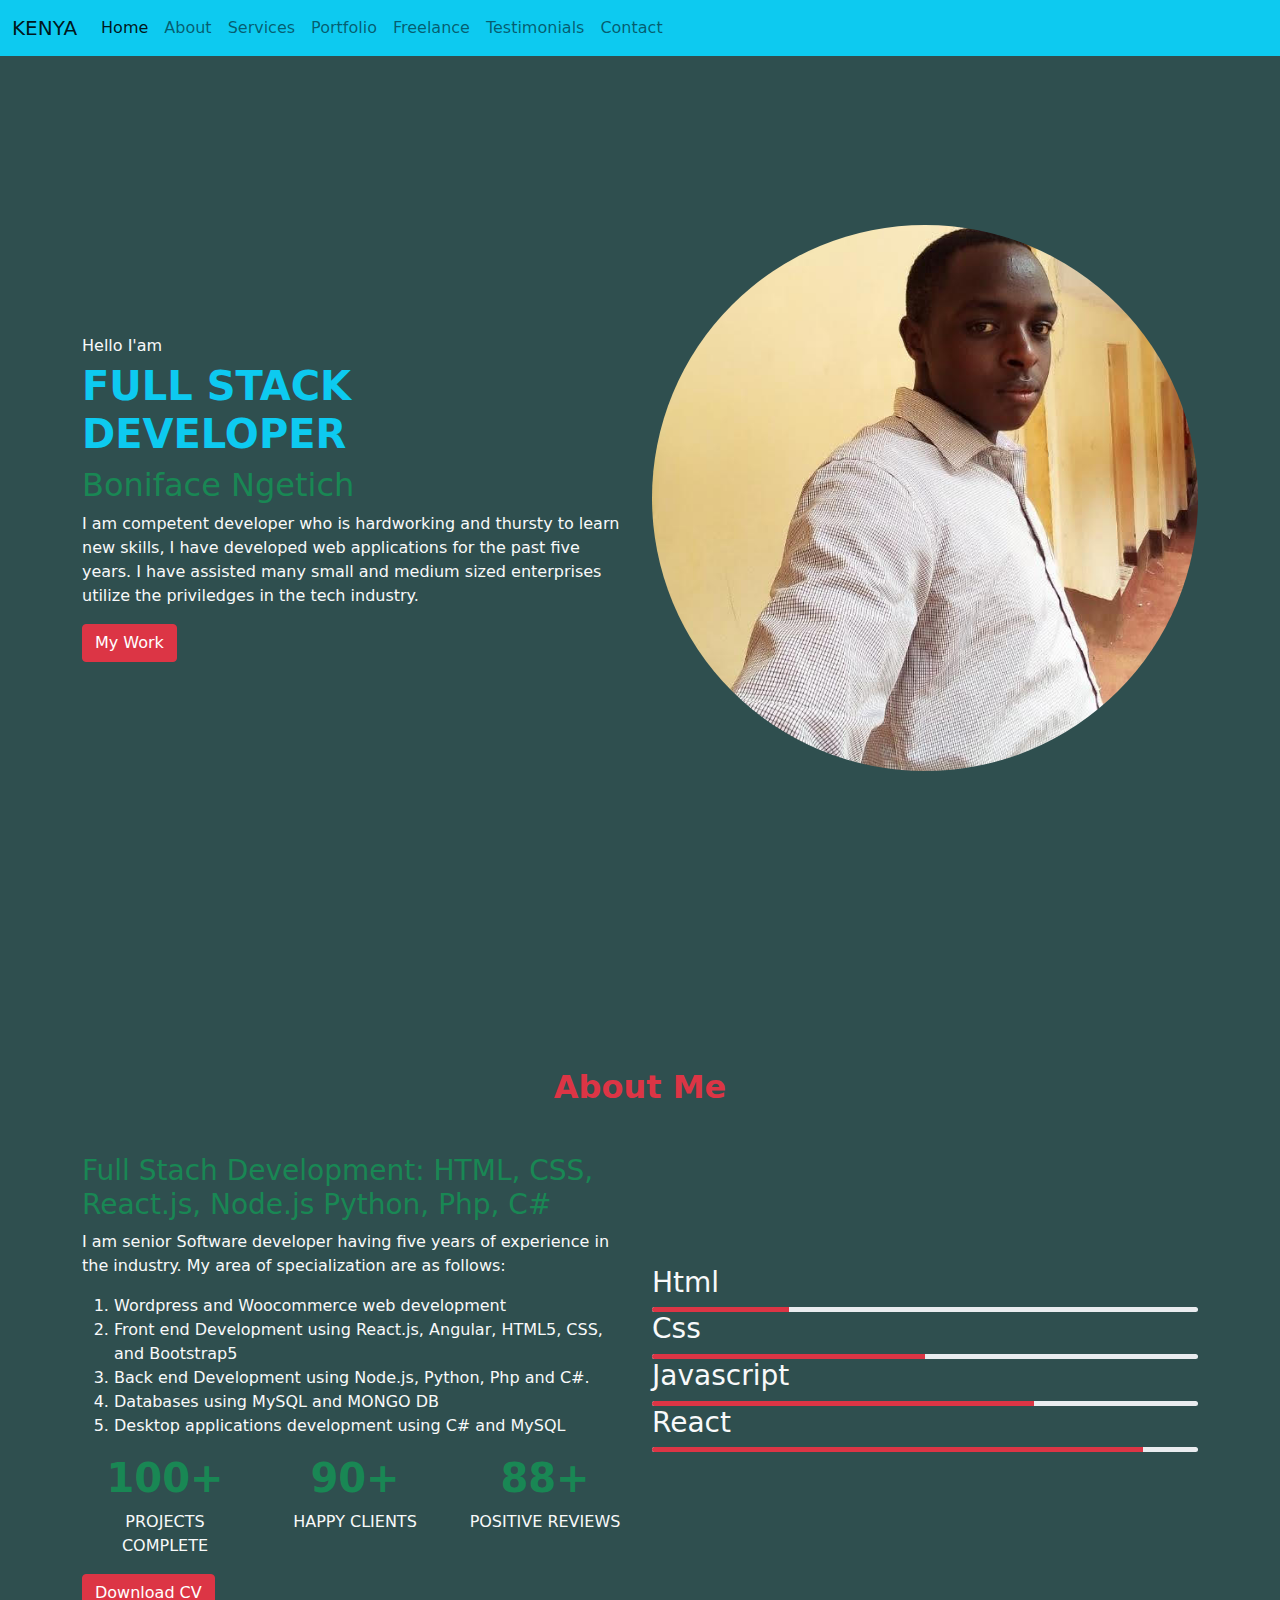
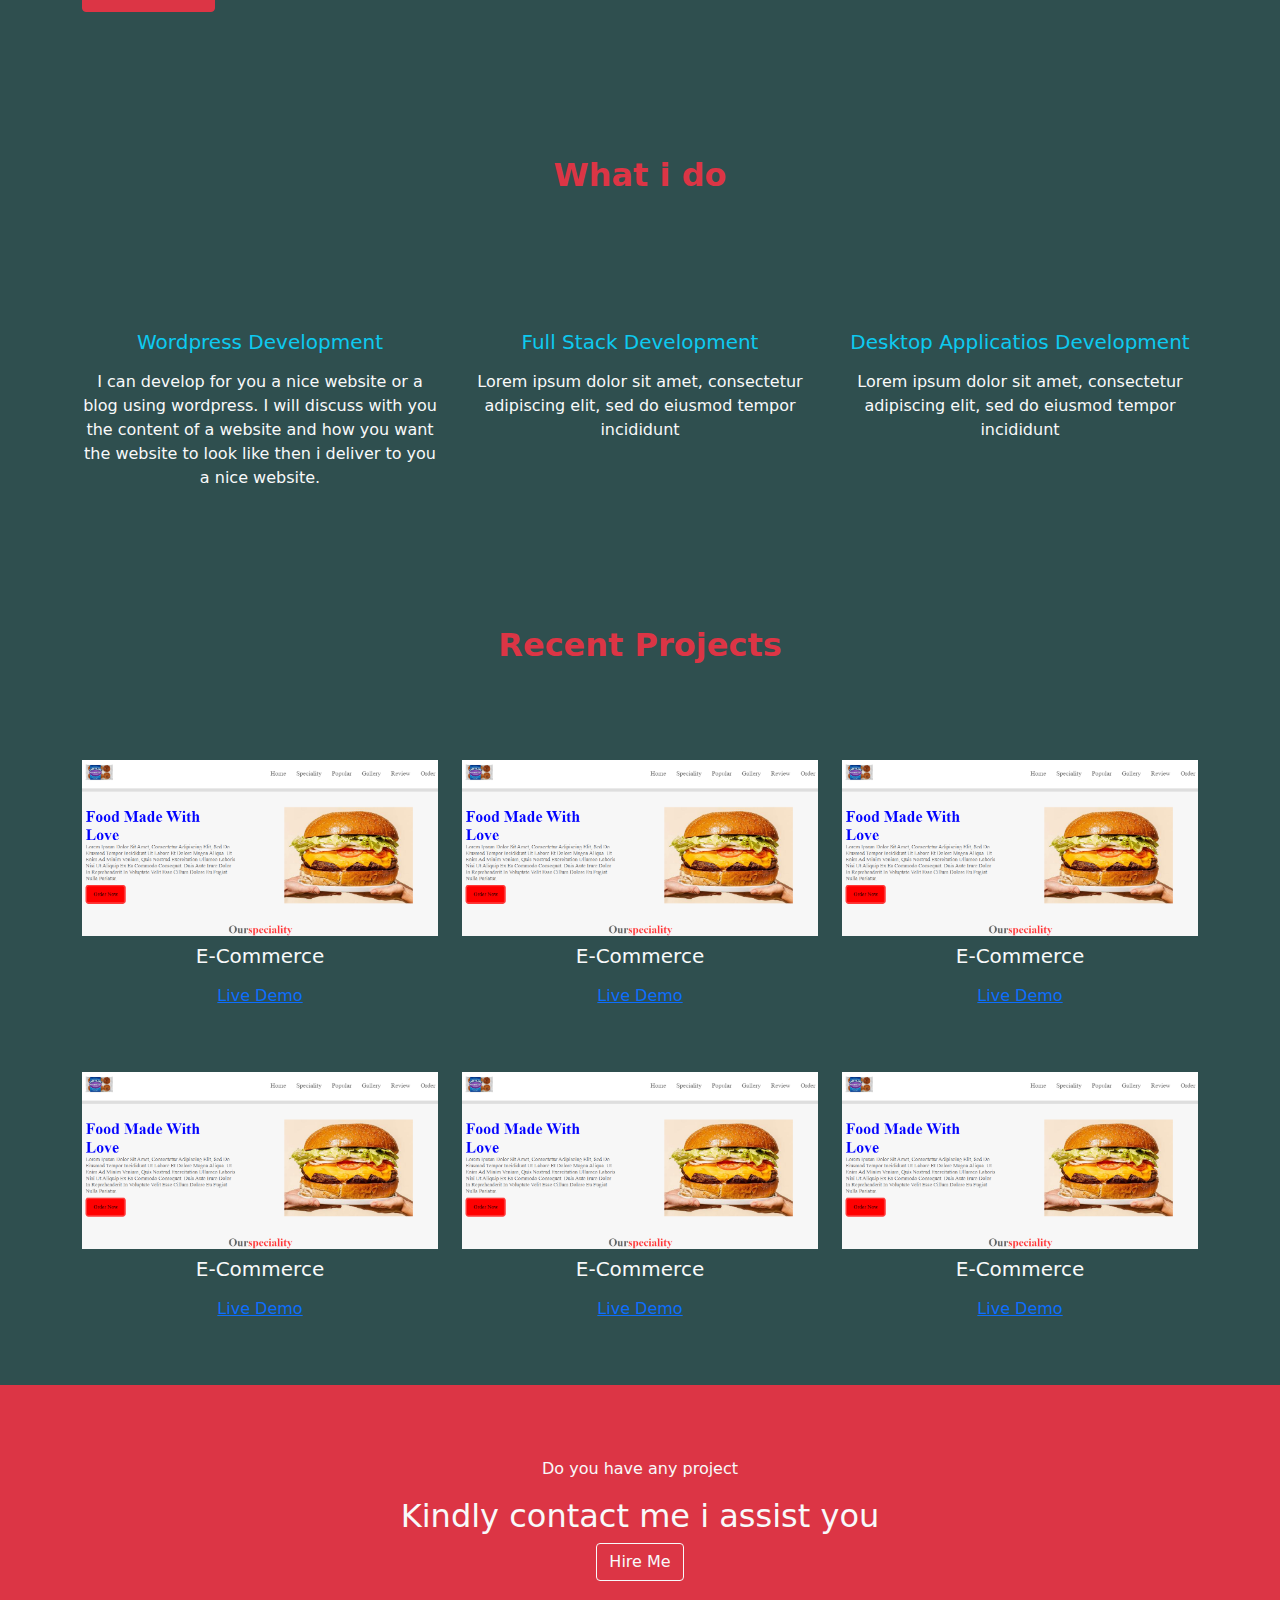
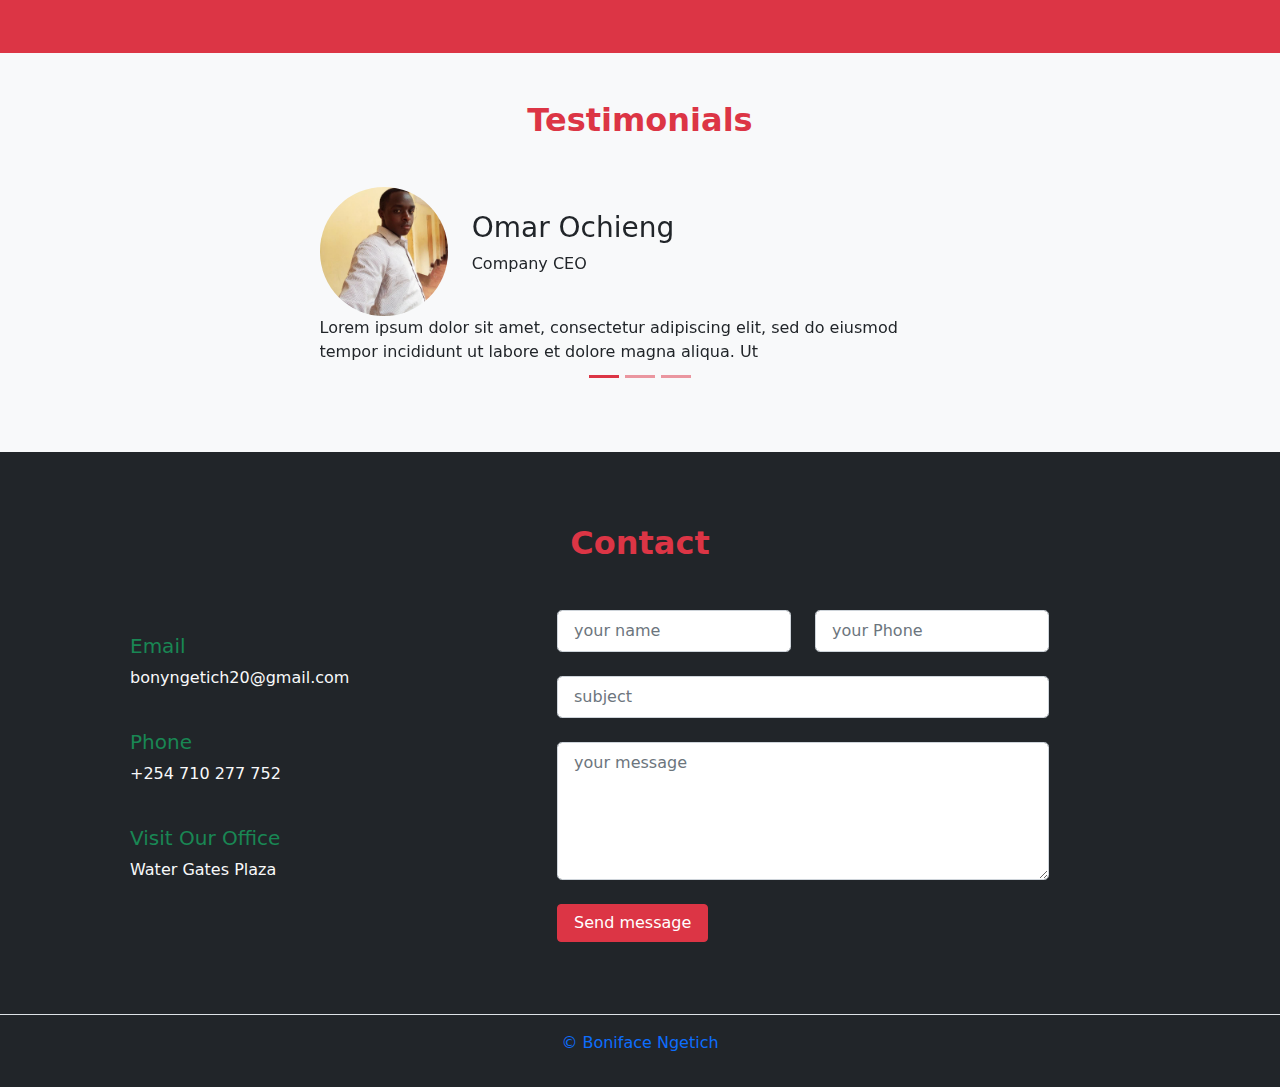
==== index.html @ c5e749b1 "first commit" ====
<!DOCTYPE html>
<html lang="en">
<head>
  <meta charset="UTF-8">
  <meta http-equiv="X-UA-Compatible" content="IE=edge">
  <meta name="viewport" content="width=device-width, initial-scale=1.0">
  <title>Portfolio</title>
  <link rel="stylesheet" href="css/Font-awsome.min.css">
  <link rel="stylesheet" href="css/bootstrap.min.css">
  <link href="https://cdn.jsdelivr.net/npm/bootstrap@5.0.2/dist/css/bootstrap.min.css" rel="stylesheet" integrity="sha384-EVSTQN3/azprG1Anm3QDgpJLIm9Nao0Yz1ztcQTwFspd3yD65VohhpuuCOmLASjC" crossorigin="anonymous">
  <script src="https://cdn.jsdelivr.net/npm/bootstrap@5.0.2/dist/js/bootstrap.bundle.min.js" integrity="sha384-MrcW6ZMFYlzcLA8Nl+NtUVF0sA7MsXsP1UyJoMp4YLEuNSfAP+JcXn/tWtIaxVXM" crossorigin="anonymous"></script>
</head>
<body>
  
<section >
  <nav class="navbar fixed-top navbar-expand-lg navbar-light bg-info">
    <div class="container-fluid">
      <a class="navbar-brand" href="#">KENYA</a>
      <button class="navbar-toggler" type="button" data-bs-toggle="collapse" data-bs-target="#navbarNav" aria-controls="navbarNav" aria-expanded="false" aria-label="Toggle navigation">
        <span class="navbar-toggler-icon"></span>
      </button>
      <div class="collapse navbar-collapse" id="navbarNav">
        <ul class="navbar-nav">
          <li class="nav-item">
            <a class="nav-link active" aria-current="page" href="#home">Home</a>
          </li>
          <li class="nav-item">
            <a class="nav-link" href="#about">About</a>
          </li>
          <li class="nav-item">
            <a class="nav-link" href="#services">Services</a>
          </li>
          <li class="nav-item">
            <a class="nav-link" href="#portfolio">Portfolio</a>
          </li>
          <li class="nav-item">
            <a class="nav-link" href="#freelance">Freelance</a>
          </li>
          <li class="nav-item">
            <a class="nav-link" href="#testimonials">Testimonials</a>
          </li>
          <li class="nav-item">
            <a class="nav-link" href="#contact">Contact</a>
          </li>
          
        </ul>
      </div>
    </div>
  </nav>
  </section >

  <!-- navbar end -->

  <!-- Home section starts -->
<section style="background-color: darkslategray;" class="home py-5 text-light " id="home">
 <div class="container-lg">
   <div class="row  min-vh-100 align-items-center align-content-center">
     <div class="col-md-6">
          <div class="home-img text-center ">
              <img src="images/My1.jpg" class="rounded-circle mw-100" > 
          </div>
     </div>
     <div class="col-md-6 order-md-first">
       <div class="home-text">
         <p class="mb-1">Hello I'am</p>
         <h1 class="text-info text-uppercase fs-1 fw-bold">Full Stack Developer</h1>
         <h2 class="text-success">Boniface Ngetich</h2>
         <p>I am competent developer who is hardworking and thursty to learn new skills, I have developed web applications for the past five years. 
            I have assisted many small and medium sized enterprises utilize the priviledges in the tech industry.
           </p>
           <a href="#portfolio" class="btn  btn-danger">My Work</a>
       </div>
    </div>

   </div>

 </div>
</section>

  <!-- home section ends -->

  <!-- about section starts -->
  <section style="background-color: darkslategray;" class="about text-light py-5" id="about">
    <div class="container-lg py-4">
      <div class="row justify-content-center">
      <div class="col-lg-8">
        <div class="section-title text-center">
          <h2 class="fw-bold text-danger mb-5">About Me</h2>
        </div>
      </div>
      </div>
      <div class="row align-items-center">
        <div class="col-md-6">
          <div class="about-text">
            <h3 class="text-success">Full Stach Development: HTML, CSS, React.js, Node.js Python, Php, C#</h3>
          <p>I am senior Software developer having five years of experience in the industry. My area of specialization are as follows: </p>
          <ol>
            <li>Wordpress and Woocommerce web development</li>
            <li>Front end Development using React.js, Angular, HTML5, CSS, and Bootstrap5</li>
            <li>Back end Development using Node.js, Python, Php and C#.</li>
            <li>Databases using MySQL and MONGO DB</li>
            <li>Desktop applications development using C# and MySQL</li>
          </ol>
        </div>
           <div class="row text-center text-uppercase"> 
            <div class="col-sm-4">
              <div class="fact-item">
                <h4 class="fs-1 text-success fw-bold">100+</h4>
                <p>Projects complete</p>
              </div>
            </div>
          
          <!-- <div class="row"> -->
            <div class="col-sm-4">
              <div class="fact-item">
                <h4 class="fs-1 text-success fw-bold">90+</h4>
                <p>Happy Clients</p>
              </div>
            </div>
          
        
          <div class="col-sm-4">
            <div class="fact-item">
              <h4 class="fs-1 text-success fw-bold">88+</h4>
              <p>Positive reviews</p>
            </div>
          </div>
        </div>
<div class="row">
  <div class="col-lg-12 d-flex align-items-center">
    <a href="#" class="btn btn-danger me-5">Download CV</a>
    <div class="social-links">
      <a href="#" class="text-dark me-2"><i class="fab fa-facebook-f"></i></a>
      <a href="#" class="text-dark me-2"><i class="fab fa-twitter"></i></a>
      <a href="#" class="text-dark me-2"><i class="fab fa-instagram"></i></a>
      <a href="#" class="text-dark me-2"><i class="fab fa-linkedin-in"></i></a>
    </div>
  </div>
</div>
</div>


<div class="col-md-6 mt-5 mt-md-0">
  <div class="skill-item mb-5">
     <h3 fs-6>Html</h3>
     <div class="progress" style="height: 5px;">
      <div class="progress-bar bg-danger" role="progressbar" style="width: 25%;" aria-valuenow="25" aria-valuemin="0" aria-valuemax="100"></div>
    </div>

    
      <div class="skill-item mb-5">
         <h3 fs-6>Css</h3>
         <div class="progress" style="height: 5px;">
          <div class="progress-bar bg-danger" role="progressbar" style="width: 50%;" aria-valuenow="50" aria-valuemin="0" aria-valuemax="100"></div>
        </div>

        <div class="skill-item mb-5">
          <h3 fs-6>Javascript</h3>
          <div class="progress" style="height: 5px;">
           <div class="progress-bar bg-danger" role="progressbar" style="width: 70%;" aria-valuenow="50" aria-valuemin="0" aria-valuemax="100"></div>
         </div>

         <div class="skill-item mb-5">
          <h3 fs-6>React</h3>
          <div class="progress" style="height: 5px;">
           <div class="progress-bar bg-danger" role="progressbar" style="width: 90%;" aria-valuenow="50" aria-valuemin="0" aria-valuemax="100"></div>
         </div>


  </div>
</div>

      
        </div>
    </div>

  </section>

 <!-- about section ends -->

 <!-- service section starts -->
 <section style="background-color: darkslategray;" class="services text-light py-5" id="services">
  <div class="container-lg py-4">
    <div class="row justify-content-center">
      <div class="col-lg-8">
        <div class="section-title text-center">
          <h2 class="fw-bold text-danger mb-5">What i do</h2>
        </div>
      </div>
      </div>  

      
      <div class="row text-center   ">
        <div class="col-md-6 col-lg-4">
          <div class="service-item">
            <div class="icon my-3 text-danger fs-2">
              <i class="fa fa-code"></i>
                          </div>
            <h3 class="fs-5 text-info py-2">Wordpress Development</h3>
            <p class="">I can develop for you a nice website or a blog using wordpress. 
                        I will discuss with you the content of a website and how you want
                        the website to look like then i deliver to you a nice website.
            </p>
              
          </div>
        </div>

        <div class="col-md-6 col-lg-4">
          <div class="service-item">
            <div class="icon my-3 text-danger fs-2">
              <i class="fa fa-code"></i>
                          </div>
            <h3 class="fs-5 text-info py-2">Full Stack Development</h3>
            <p class="">Lorem ipsum dolor sit amet, consectetur adipiscing elit, sed do eiusmod tempor incididunt</p>
              
          </div>
        </div>

        <div class="col-md-6 col-lg-4">
          <div class="service-item">
            <div class="icon my-3 text-danger fs-2">
              <i class="fa fa-code"></i>
                          </div>
            <h3 class="fs-5 text-info py-2">Desktop Applicatios Development</h3>
            <p class="">Lorem ipsum dolor sit amet, consectetur adipiscing elit, sed do eiusmod tempor incididunt</p>
              
          </div>
        </div>
      

      
        

      </div>
  </div>
 </section>

 <!-- service section ends -->


 <!-- Portfolio section starts -->
 <section style="background-color: darkslategray;" class="portfolio text-light py-4" id="portfolio">



 <div class="container-lg py-4">
    <div class="row justify-content-center">
      <div class="col-lg-8">
        <div class="section-title text-center">
          <h2 class="fw-bold text-danger mb-5">Recent Projects</h2>
        </div>
      </div>
      </div>  

      
      <div class="row text-center justify-content-space-between;">
       <div class="col-md-6 col-lg-4  mt-lg-5">
          <div class="service-item">
            <div class=" img-fluid">
              <img src="images/Img1.png" style="width:100%;">
                          </div>
            <h3 class="fs-5 py-2">E-Commerce</h3>
            <p><a href="#">Live Demo</a></p>
              
          </div>
        </div>

        <div class="col-md-6 col-lg-4  mt-lg-5">
          <div class="service-item">
            <div class=" img-fluid">
              <img src="images/Img1.png" style="width:100%;">
                          </div>
            <h3 class="fs-5 py-2">E-Commerce</h3>
            <p><a href="#">Live Demo</a></p>
              
          </div>
        </div>

        <div class="col-md-6 col-lg-4  mt-lg-5">
          <div class="service-item">
            <div class=" img-fluid">
              <img src="images/Img1.png" style="width:100%;">
                          </div>
            <h3 class="fs-5 py-2">E-Commerce</h3>
            <p><a href="#">Live Demo</a></p>
              
          </div>
        </div>

        <div class="col-md-6 col-lg-4 mt-lg-5 ">
          <div class="service-item">
            <div class=" img-fluid">
              <img src="images/Img1.png" style="width:100%;">
                          </div>
            <h3 class="fs-5 py-2">E-Commerce</h3>
            <p><a href="#">Live Demo</a></p>
              
          </div>
        </div>

        <div class="col-md-6 col-lg-4 mt-lg-5 ">
          <div class="service-item">
            <div class=" img-fluid">
              <img src="images/Img1.png" style="width:100%;">
                          </div>
            <h3 class="fs-5 py-2">E-Commerce</h3>
            <p><a href="#">Live Demo</a></p>
              
          </div>
        </div>

        <div class="col-md-6 col-lg-4 mt-lg-5">
          <div class="service-item">
            <div class=" img-fluid">
              <img src="images/Img1.png" style="width:100%;">
                          </div>
            <h3 class="fs-5 py-2">E-Commerce</h3>
            <p><a href="#">Live Demo</a></p>
              
          </div>
        </div>
      </div>

 </section>

 <!-- portfolio section ends -->

 <!-- freelance section starts -->


<section  class="freelancer text-light bg-danger py-5 " id="freelance">
  <div class="container-lg py-4 con">
  <div class="row justify-content-center">
      <div class="col-lg-8 text-center">
          <p>Do you have any project</p>
          <h2>Kindly contact me i assist you</h2>
  <a href="#contact" class="btn btn-outline-light">Hire Me</a>
      </div>
  </div>
  </div>
</section>

 <!-- freelance section ends -->

 <!-- Testimonials section starts -->
  
    <section >
  <div  class="testimonials py-4 bg-light" id="testimonials">
    <div class="container-lg py-4">
      <div class="row justify-content-center">
        <div class="col-lg-8">
          <div class="sec-title text-centre">
            <h2 class="fw-bold mb-5 text-center text-danger">Testimonials</h2>
          </div>
        </div>
      </div>
      <div class="row justify-content-center">
        <div class="col-lg-8 col-xl-7">

          <div id="carouselExampleDark" class="carousel carousel-dark slide" data-bs-ride="carousel">
          <ol class="carousel-indicators">
            <li data-bs-target="#carousel" data-bs-slide-to="0" class="active bg-danger" aria-current="true" aria-label="Slide 1"></li>
            <li class="bg-danger" data-bs-target="#carousel" data-bs-slide-to="1" aria-label="Slide 2"></li>
            <li class="bg-danger" data-bs-target="#carousel" data-bs-slide-to="2" aria-label="Slide 3"></li>
          </ol>

          <div class="carousel-inner">
          <!-- test item start -->
          <div class="test-item carousel-item active">
            <div class="review d-flex align-items-center">
              <img class="img-fluid rounded-circle " src="images/My1.jpg" width="20%" height="15%">
              <div class="author ms-4">
              <h3>Omar Ochieng</h3>
              <p>Company CEO</p>
            </div>
          </div>
          <P>Lorem ipsum dolor sit amet, consectetur adipiscing elit, sed do eiusmod tempor incididunt
            ut labore et dolore magna aliqua. Ut</P>
            <div class="ratings">
              <i class="fas fas-star"></i>
              <i class="fas fas-star"></i>
              <i class="fas fas-star"></i>
              <i class="fas fas-star"></i>
              <i class="fas fas-star"></i>
            </div>
          </div>
 <!-- test item end -->

 <!-- test item start -->
 <div class="test-item  carousel-item ">
  <div class="review d-flex align-items-center">
    <img class="img-fluid rounded-circle " src="images/My1.jpg" width="20%" height="15%">
    <div class="author ms-4">
    <h3>Omar Ochieng</h3>
    <p>Company CEO</p>
  </div>
</div>
<P>Lorem ipsum dolor sit amet, consectetur adipiscing elit, sed do eiusmod tempor incididunt
  ut labore et dolore magna aliqua. Ut</P>
  <div class="ratings">
    <i class="fas fas-star"></i>
    <i class="fas fas-star"></i>
    <i class="fas fas-star"></i>
    <i class="fas fas-star"></i>
    <i class="fas fas-star"></i>
  </div>
</div>
<!-- test item end -->

<!-- test item start -->
<div class="test-item  carousel-item ">
<div class="review d-flex align-items-center">
<img class="img-fluid rounded-circle " src="images/My1.jpg" width="20%" height="15%">
<div class="author ms-4">
<h3>Omar Ochieng</h3>
<p>Company CEO</p>
</div>
</div>
<P>Lorem ipsum dolor sit amet, consectetur adipiscing elit, sed do eiusmod tempor incididunt
ut labore et dolore magna aliqua. Ut</P>
<div class="ratings">
<i class="fas fas-star"></i>
<i class="fas fas-star"></i>
<i class="fas fas-star"></i>
<i class="fas fas-star"></i>
<i class="fas fas-star"></i>
</div>
</div>
</div>
<!-- test item end -->



        </div>
      </div>
    </div>
  </div>
  </div>
  

  </section >

 
<!-- Testimonials section ends -->

  <!-- contact section starts -->
<section class=" contact bg-dark text-light py-5" id="contact">
  <div class="container-lg py-4">
    <div class="row justify-content-center">

      <div class="col-lg-8">
        <div class="section-title text-center">
          <h2 class="fw-bold text-danger mb-5 ">Contact</h2>
        </div>
      </div>
      </div> 
<div class="row ">
  <div class="col-md-5">
    <div class="contact-item">
      <div class="icon">
        <i class="fas fa-envelope"></i>
      </div>
      <div class="text ms-5">
        <h3 class="fs-5 text-success">Email</h3>
        <p>bonyngetich20@gmail.com</p>
      </div>
    </div>

    <div class="contact-item">
      <div class="icon">
        <i class="fas fa-phone"></i>
      </div>
      <div class="text ms-5">
        <h3 class="fs-5 text-success">Phone</h3>
        <p>+254 710 277 752</p>
      </div>
    </div>

    <div class="contact-item">
      <div class="icon">
        <i class="fas fa-envelope"></i>
      </div>
      <div class="text ms-5">
        <h3 class="fs-5 text-success">Visit Our Office</h3>
        <p>Water Gates Plaza</p>
      </div>
    </div>
  </div>
  <div class="col-md-7">
   <div class="contact-form d-flex">
    <form>
      <div class="row">
        <div class="col-lg-6 mb-4">
          <input type="text" placeholder="your name" class="form-control form form-control-lg fs-6 ">
        </div>
        <div class="col-lg-6 mb-4">
          <input type="text" placeholder="your Phone" class="form-control form-control-lg fs-6 ">
        </div>
      </div>
      <div class="row">
        <div class="col-lg-12 mb-4">
          <input type="text" placeholder="subject" class="form-control form-control-lg fs-6 ">
        </div>
      </div>
      <div class="row">
        <div class="col-lg-12 mb-4">
          <textarea rows="5" placeholder="your message" class="form-control form-control-lg fs-6 "></textarea>
        </div>
      </div>
      <div class="row">
        <div class="col-lg-12">
          <button type="submit" class="btn btn-danger px-3">Send message</button>
        </div>
      </div>
    </form>
   </div>
  </div>
</div>
  </div>

</section>
  <!-- contact section ends -->
       
      <!-- footer section starts -->
      <footer class="footer border-top text-light bg-dark py-3">
        <div class="container-lg">
          <div class="row">
            <div class="col-lg-12">
              <p class="m-0, text-center text-primary">&copy; Boniface Ngetich</p>
            </div>
          </div>

        </div>
      </footer>
      <!-- footer section ends -->
  
  <!-- <script src="js/bootstrap.bundle.min.js"></script>  -->
</body>
</html>
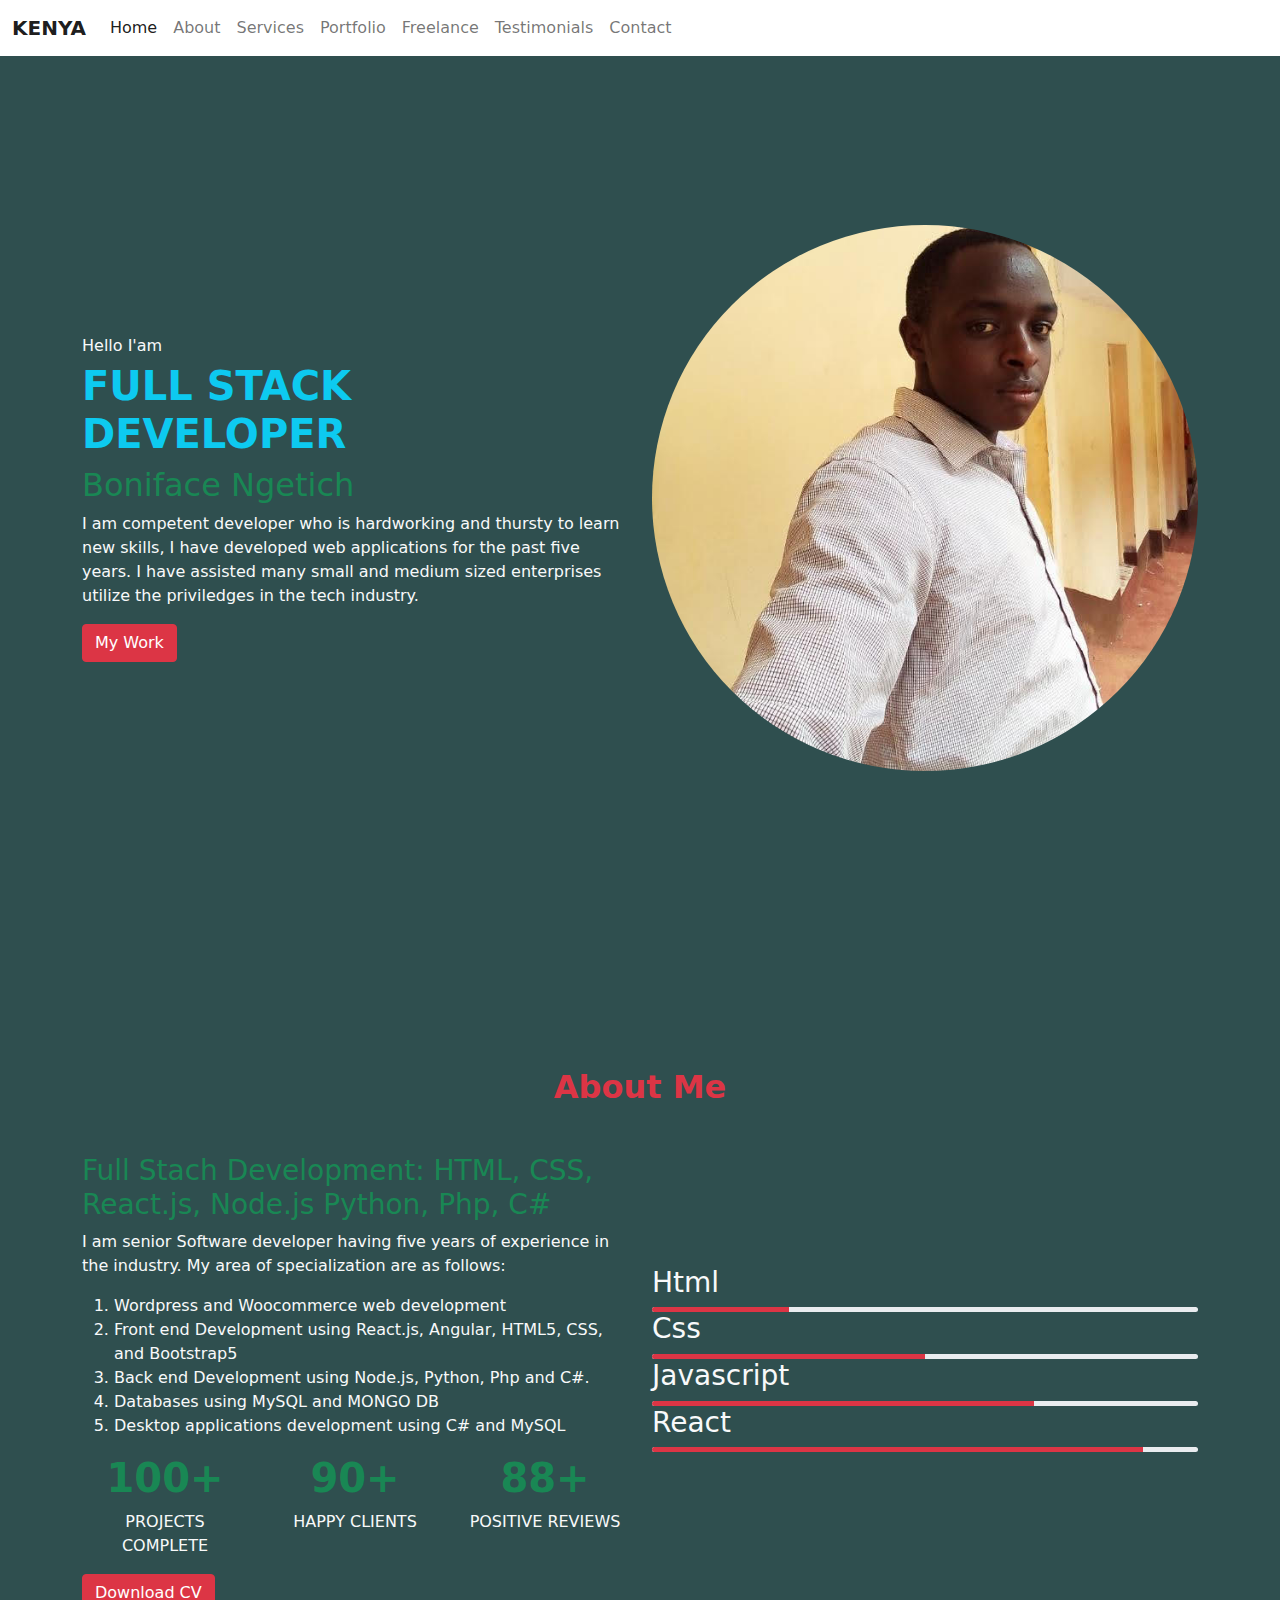
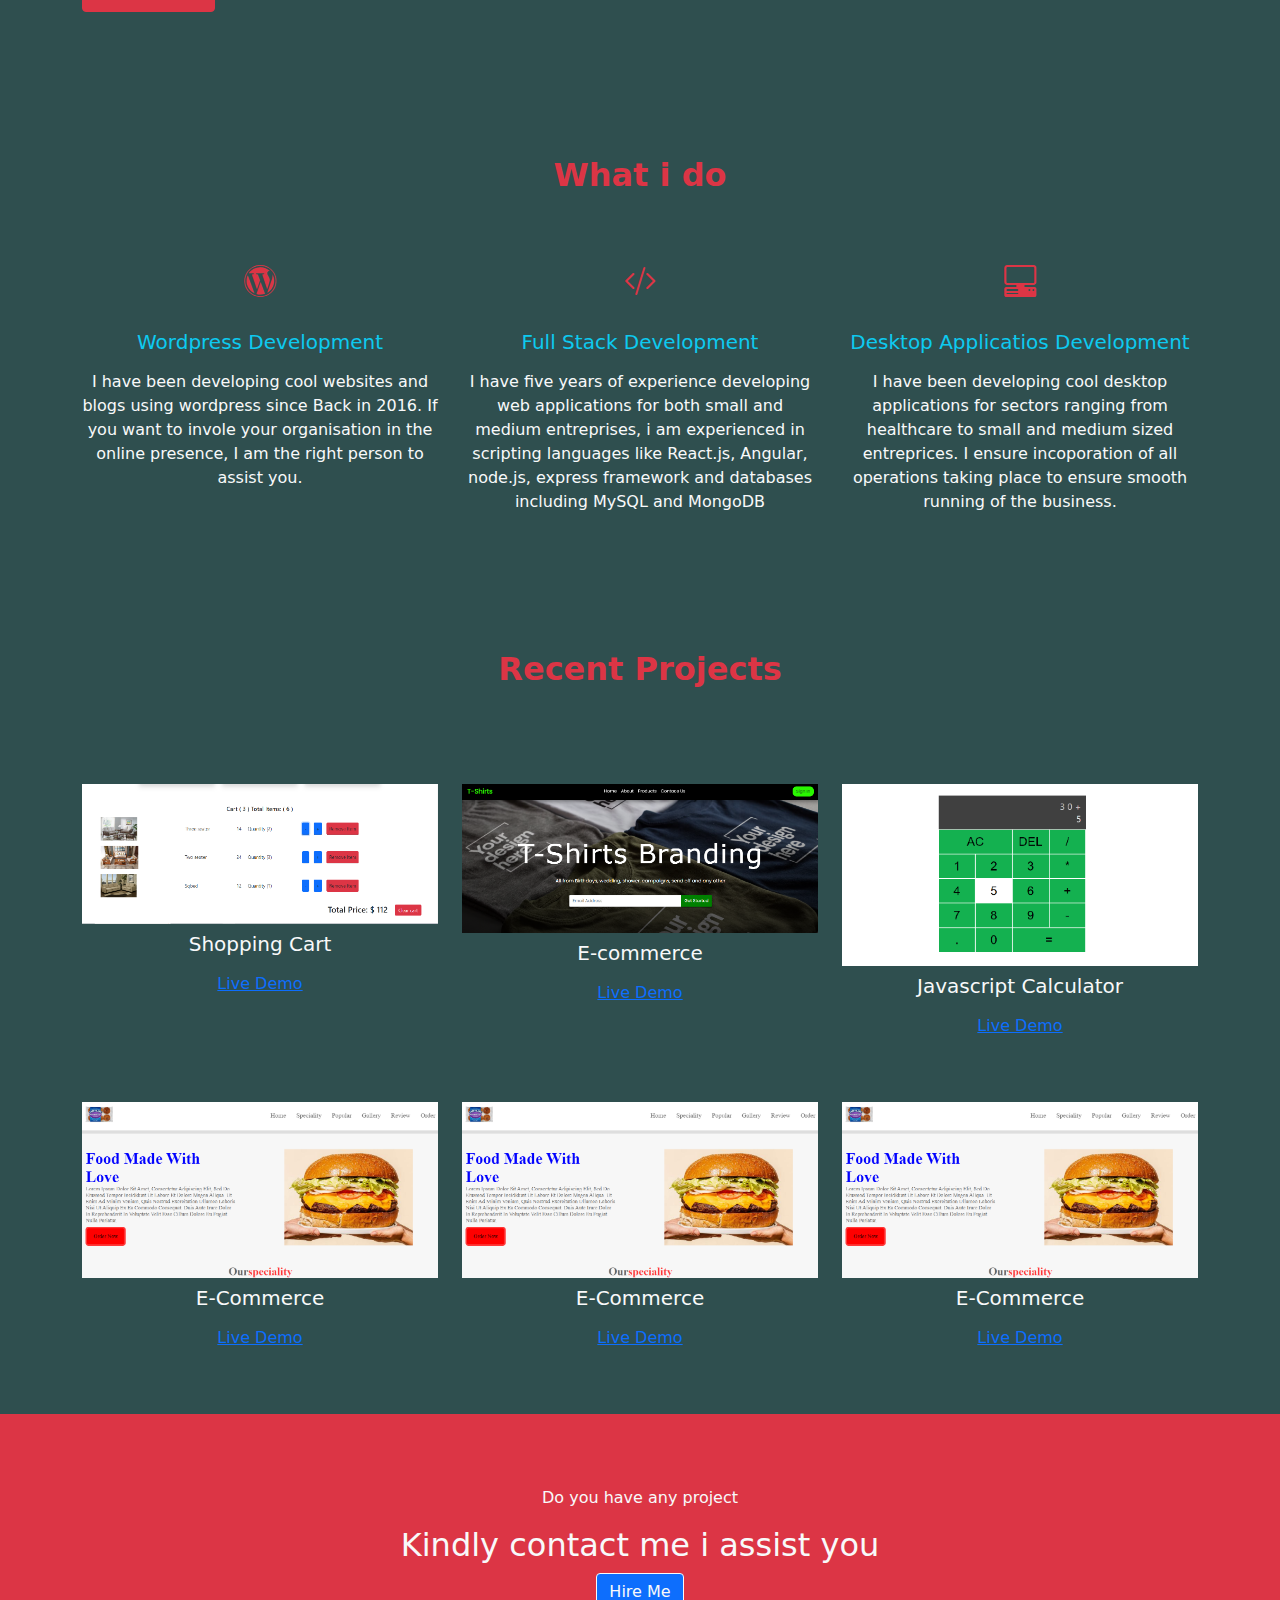
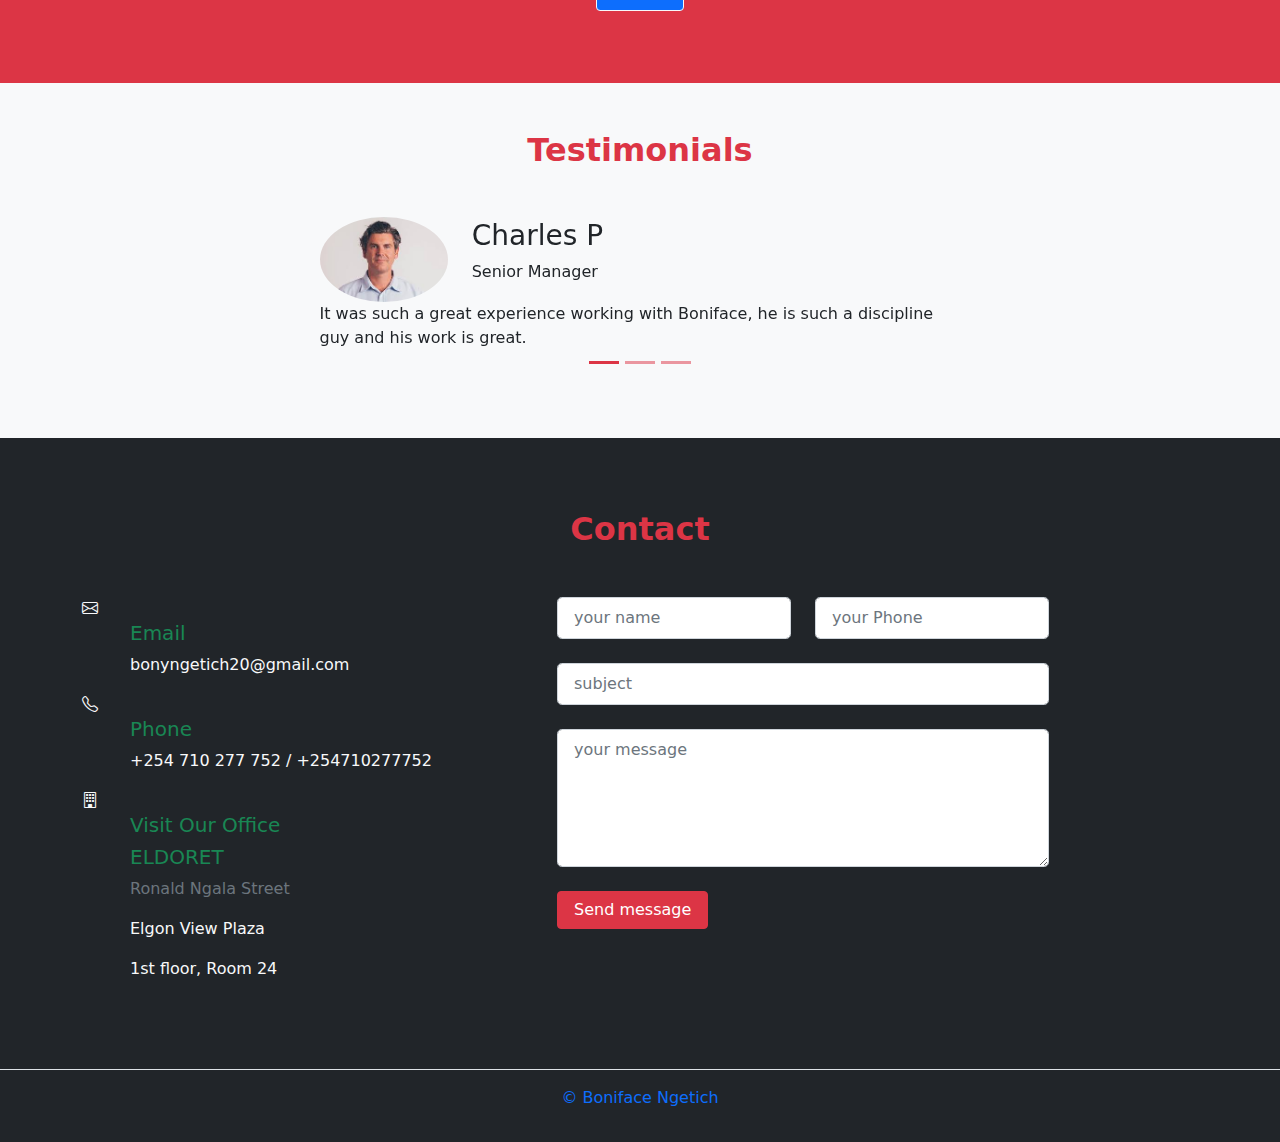
==== commit d3c5deb3: "Added icons and changed images" ====
--- a/index.html
+++ b/index.html
@@ -7,19 +7,20 @@
   <title>Portfolio</title>
   <link rel="stylesheet" href="css/Font-awsome.min.css">
   <link rel="stylesheet" href="css/bootstrap.min.css">
+  <link rel="stylesheet" href="https://cdn.jsdelivr.net/npm/bootstrap-icons@1.10.3/font/bootstrap-icons.css">
   <link href="https://cdn.jsdelivr.net/npm/bootstrap@5.0.2/dist/css/bootstrap.min.css" rel="stylesheet" integrity="sha384-EVSTQN3/azprG1Anm3QDgpJLIm9Nao0Yz1ztcQTwFspd3yD65VohhpuuCOmLASjC" crossorigin="anonymous">
   <script src="https://cdn.jsdelivr.net/npm/bootstrap@5.0.2/dist/js/bootstrap.bundle.min.js" integrity="sha384-MrcW6ZMFYlzcLA8Nl+NtUVF0sA7MsXsP1UyJoMp4YLEuNSfAP+JcXn/tWtIaxVXM" crossorigin="anonymous"></script>
 </head>
 <body>
   
 <section >
-  <nav class="navbar fixed-top navbar-expand-lg navbar-light bg-info">
+  <nav class="navbar fixed-top navbar-expand-lg navbar-light text-dark  bg-white">
     <div class="container-fluid">
-      <a class="navbar-brand" href="#">KENYA</a>
+      <a class="navbar-brand fw-bold" href="#">KENYA</a>
       <button class="navbar-toggler" type="button" data-bs-toggle="collapse" data-bs-target="#navbarNav" aria-controls="navbarNav" aria-expanded="false" aria-label="Toggle navigation">
         <span class="navbar-toggler-icon"></span>
       </button>
-      <div class="collapse navbar-collapse" id="navbarNav">
+      <div class="collapse navbar-collapse t" id="navbarNav">
         <ul class="navbar-nav">
           <li class="nav-item">
             <a class="nav-link active" aria-current="page" href="#home">Home</a>
@@ -194,12 +195,12 @@
         <div class="col-md-6 col-lg-4">
           <div class="service-item">
             <div class="icon my-3 text-danger fs-2">
-              <i class="fa fa-code"></i>
+              <i class="bi bi-wordpress"></i>
                           </div>
             <h3 class="fs-5 text-info py-2">Wordpress Development</h3>
-            <p class="">I can develop for you a nice website or a blog using wordpress. 
-                        I will discuss with you the content of a website and how you want
-                        the website to look like then i deliver to you a nice website.
+            <p class="">I have been developing cool websites and blogs using wordpress since Back
+              in 2016. If you want to invole your organisation in the online presence, I am the right 
+              person to assist you.
             </p>
               
           </div>
@@ -208,10 +209,13 @@
         <div class="col-md-6 col-lg-4">
           <div class="service-item">
             <div class="icon my-3 text-danger fs-2">
-              <i class="fa fa-code"></i>
+              <i class="bi bi-code-slash"></i>
                           </div>
             <h3 class="fs-5 text-info py-2">Full Stack Development</h3>
-            <p class="">Lorem ipsum dolor sit amet, consectetur adipiscing elit, sed do eiusmod tempor incididunt</p>
+            <p class="">I have five years of experience developing web applications for both small and 
+              medium entreprises, i am experienced in scripting languages like React.js, Angular, node.js, express framework
+              and databases including MySQL and MongoDB
+            </p>
               
           </div>
         </div>
@@ -219,10 +223,13 @@
         <div class="col-md-6 col-lg-4">
           <div class="service-item">
             <div class="icon my-3 text-danger fs-2">
-              <i class="fa fa-code"></i>
+              <i class="bi bi-pc-display-horizontal"></i>
                           </div>
             <h3 class="fs-5 text-info py-2">Desktop Applicatios Development</h3>
-            <p class="">Lorem ipsum dolor sit amet, consectetur adipiscing elit, sed do eiusmod tempor incididunt</p>
+            <p class="">I have been developing cool desktop applications for sectors ranging from healthcare 
+              to small and medium sized entreprices. I ensure incoporation of all operations taking place to ensure 
+              smooth running of the business.
+            </p>
               
           </div>
         </div>
@@ -257,9 +264,20 @@
        <div class="col-md-6 col-lg-4  mt-lg-5">
           <div class="service-item">
             <div class=" img-fluid">
-              <img src="images/Img1.png" style="width:100%;">
-                          </div>
-            <h3 class="fs-5 py-2">E-Commerce</h3>
+              <img src="images/Cart.png" style="width:100%;">
+                          </div>
+            <h3 class="fs-5 py-2">Shopping Cart</h3>
+            <p ><a href="#">Live Demo</a></p>
+              
+          </div>
+        </div>
+
+        <div class="col-md-6 col-lg-4  mt-lg-5">
+          <div class="service-item">
+            <div class=" img-fluid">
+              <img src="images/Tshirts.png" style="width:100%;">
+                          </div>
+            <h3 class="fs-5 py-2">E-commerce</h3>
             <p><a href="#">Live Demo</a></p>
               
           </div>
@@ -268,21 +286,10 @@
         <div class="col-md-6 col-lg-4  mt-lg-5">
           <div class="service-item">
             <div class=" img-fluid">
-              <img src="images/Img1.png" style="width:100%;">
-                          </div>
-            <h3 class="fs-5 py-2">E-Commerce</h3>
-            <p><a href="#">Live Demo</a></p>
-              
-          </div>
-        </div>
-
-        <div class="col-md-6 col-lg-4  mt-lg-5">
-          <div class="service-item">
-            <div class=" img-fluid">
-              <img src="images/Img1.png" style="width:100%;">
-                          </div>
-            <h3 class="fs-5 py-2">E-Commerce</h3>
-            <p><a href="#">Live Demo</a></p>
+              <img src="images/Calcl.png" style="width:100%;">
+                          </div>
+            <h3 class="fs-5 py-2">Javascript Calculator</h3>
+            <p ><a href="#">Live Demo</a></p>
               
           </div>
         </div>
@@ -334,7 +341,7 @@
       <div class="col-lg-8 text-center">
           <p>Do you have any project</p>
           <h2>Kindly contact me i assist you</h2>
-  <a href="#contact" class="btn btn-outline-light">Hire Me</a>
+  <a href="#contact" class="btn btn-primary btn-outline-light">Hire Me</a>
       </div>
   </div>
   </div>
@@ -368,14 +375,14 @@
           <!-- test item start -->
           <div class="test-item carousel-item active">
             <div class="review d-flex align-items-center">
-              <img class="img-fluid rounded-circle " src="images/My1.jpg" width="20%" height="15%">
+              <img class="img-fluid rounded-circle " src="images/client1.jpg" width="20%" height="%">
               <div class="author ms-4">
-              <h3>Omar Ochieng</h3>
-              <p>Company CEO</p>
+              <h3>Charles P</h3>
+              <p>Senior Manager</p>
             </div>
           </div>
-          <P>Lorem ipsum dolor sit amet, consectetur adipiscing elit, sed do eiusmod tempor incididunt
-            ut labore et dolore magna aliqua. Ut</P>
+          <P>It was such a great experience working with Boniface, he is such a discipline
+            guy and his work is great. </P>
             <div class="ratings">
               <i class="fas fas-star"></i>
               <i class="fas fas-star"></i>
@@ -389,14 +396,15 @@
  <!-- test item start -->
  <div class="test-item  carousel-item ">
   <div class="review d-flex align-items-center">
-    <img class="img-fluid rounded-circle " src="images/My1.jpg" width="20%" height="15%">
+    <img class="img-fluid rounded-circle " src="images/client2.jpg" width="20%" height="20%">
     <div class="author ms-4">
-    <h3>Omar Ochieng</h3>
+    <h3>Martin G</h3>
     <p>Company CEO</p>
   </div>
 </div>
-<P>Lorem ipsum dolor sit amet, consectetur adipiscing elit, sed do eiusmod tempor incididunt
-  ut labore et dolore magna aliqua. Ut</P>
+<P>Boniface is really hardworking and passionate about his work. I have worked 
+  with him and his work was fantastic. I look forward to working with him again in the future.
+</P>
   <div class="ratings">
     <i class="fas fas-star"></i>
     <i class="fas fas-star"></i>
@@ -410,14 +418,15 @@
 <!-- test item start -->
 <div class="test-item  carousel-item ">
 <div class="review d-flex align-items-center">
-<img class="img-fluid rounded-circle " src="images/My1.jpg" width="20%" height="15%">
+<img class="img-fluid rounded-circle " src="images/client3.jpg" width="15%" height="20%">
 <div class="author ms-4">
-<h3>Omar Ochieng</h3>
-<p>Company CEO</p>
-</div>
-</div>
-<P>Lorem ipsum dolor sit amet, consectetur adipiscing elit, sed do eiusmod tempor incididunt
-ut labore et dolore magna aliqua. Ut</P>
+<h3>Absar A</h3>
+<p>Business Analyst</p>
+</div>
+</div>
+<P>Boniface is one of the brilliant and passionate developer i have ever come across 
+  with. My company has really benefited alot from his work.
+</P>
 <div class="ratings">
 <i class="fas fas-star"></i>
 <i class="fas fas-star"></i>
@@ -458,7 +467,7 @@
   <div class="col-md-5">
     <div class="contact-item">
       <div class="icon">
-        <i class="fas fa-envelope"></i>
+        <i class="bi bi-envelope"></i>
       </div>
       <div class="text ms-5">
         <h3 class="fs-5 text-success">Email</h3>
@@ -468,21 +477,24 @@
 
     <div class="contact-item">
       <div class="icon">
-        <i class="fas fa-phone"></i>
+        <i class="bi bi-telephone"></i>
       </div>
       <div class="text ms-5">
         <h3 class="fs-5 text-success">Phone</h3>
-        <p>+254 710 277 752</p>
+        <p>+254 710 277 752 / +254710277752</p>
       </div>
     </div>
 
     <div class="contact-item">
       <div class="icon">
-        <i class="fas fa-envelope"></i>
+        <i class="bi bi-building"></i>
       </div>
       <div class="text ms-5">
         <h3 class="fs-5 text-success">Visit Our Office</h3>
-        <p>Water Gates Plaza</p>
+        <h4 class="fs-5 text-success">ELDORET</h4>
+        <p class="text-muted">Ronald Ngala Street</p>
+        <p>Elgon View Plaza</p>
+        <p>1st floor, Room 24</p>
       </div>
     </div>
   </div>
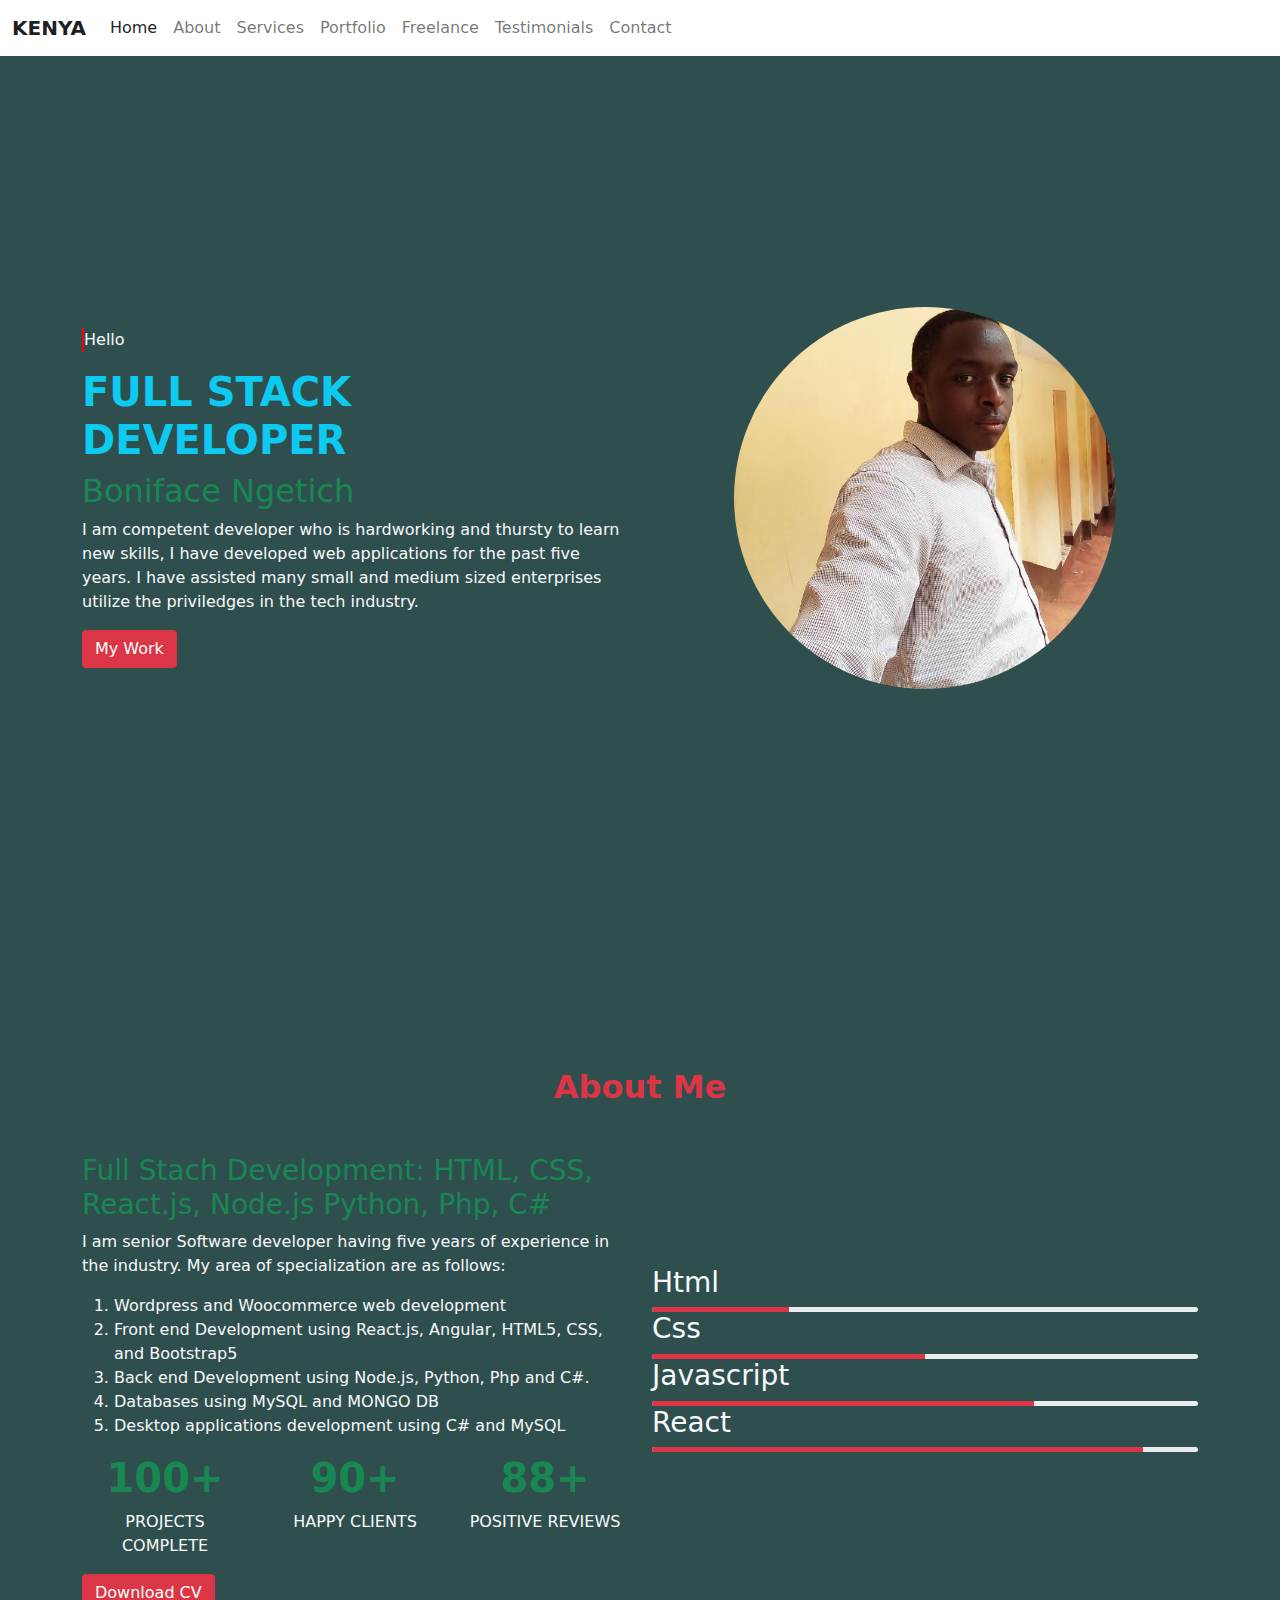
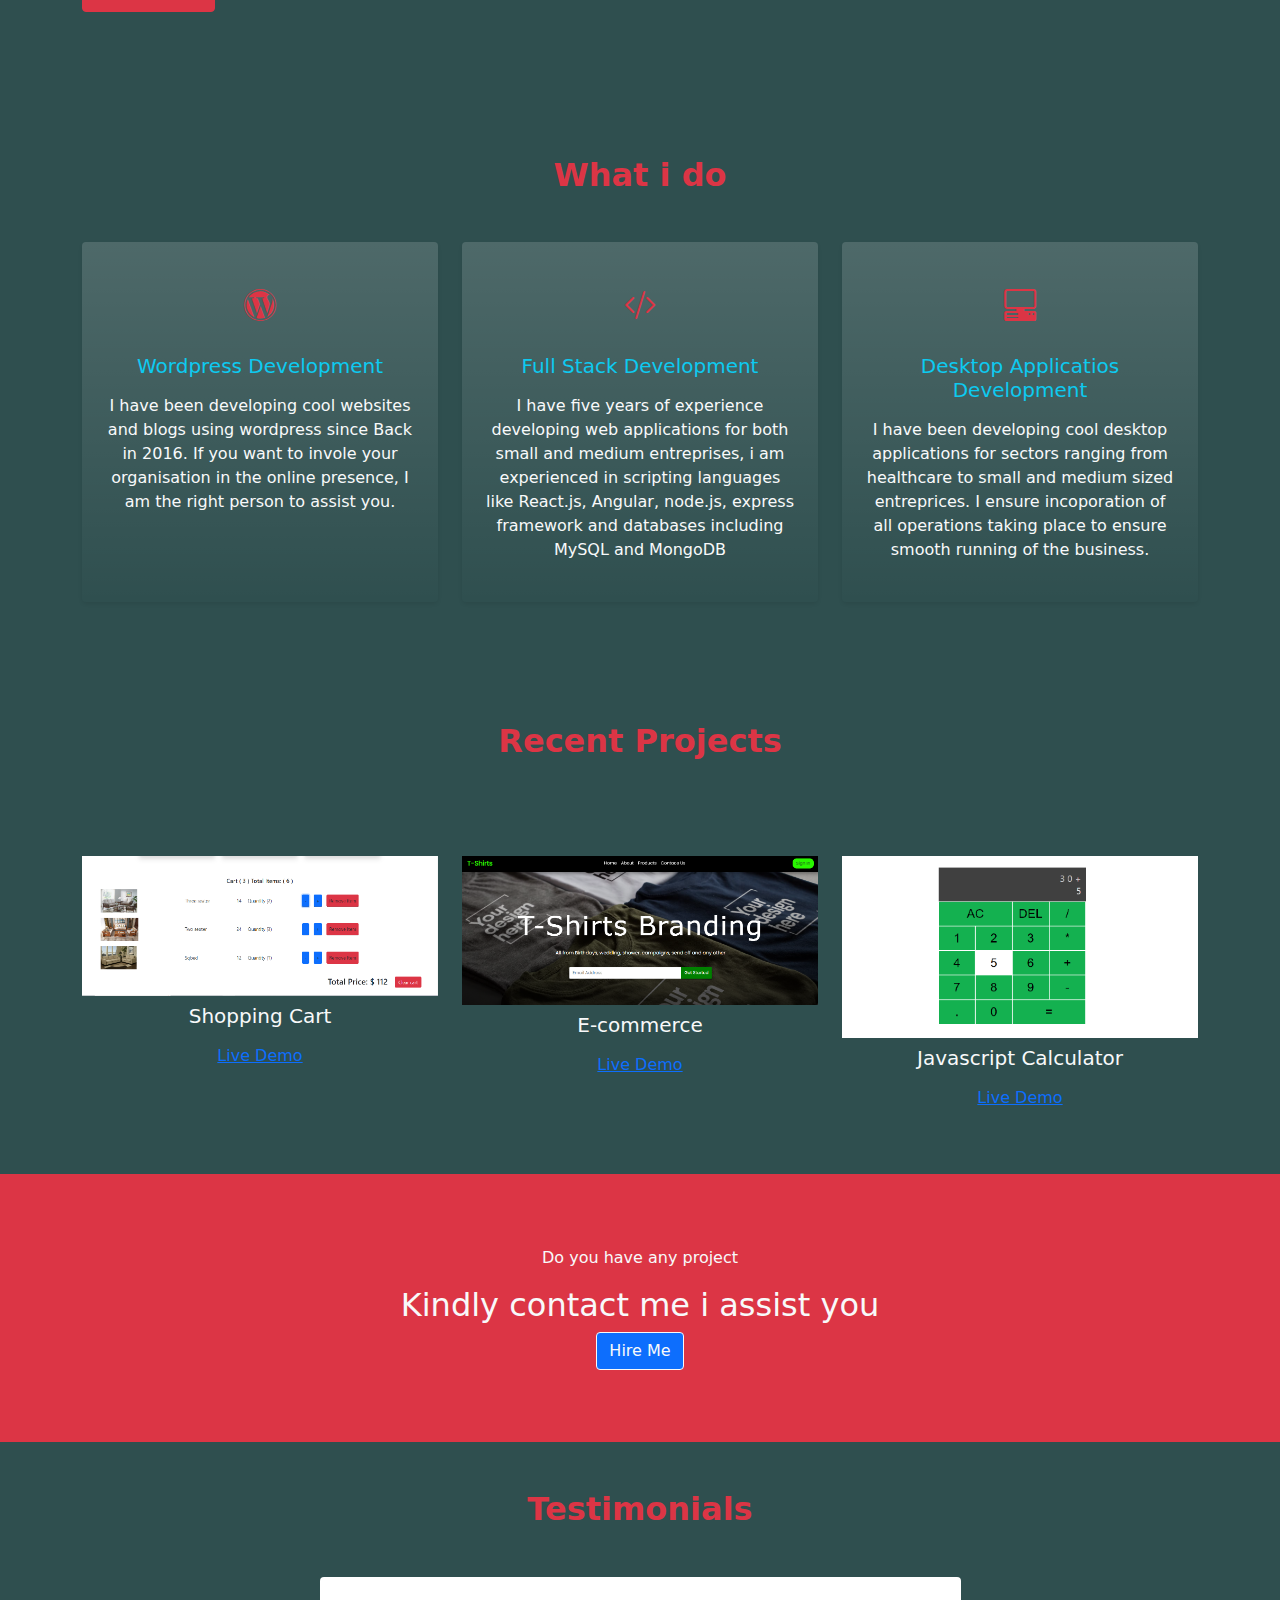
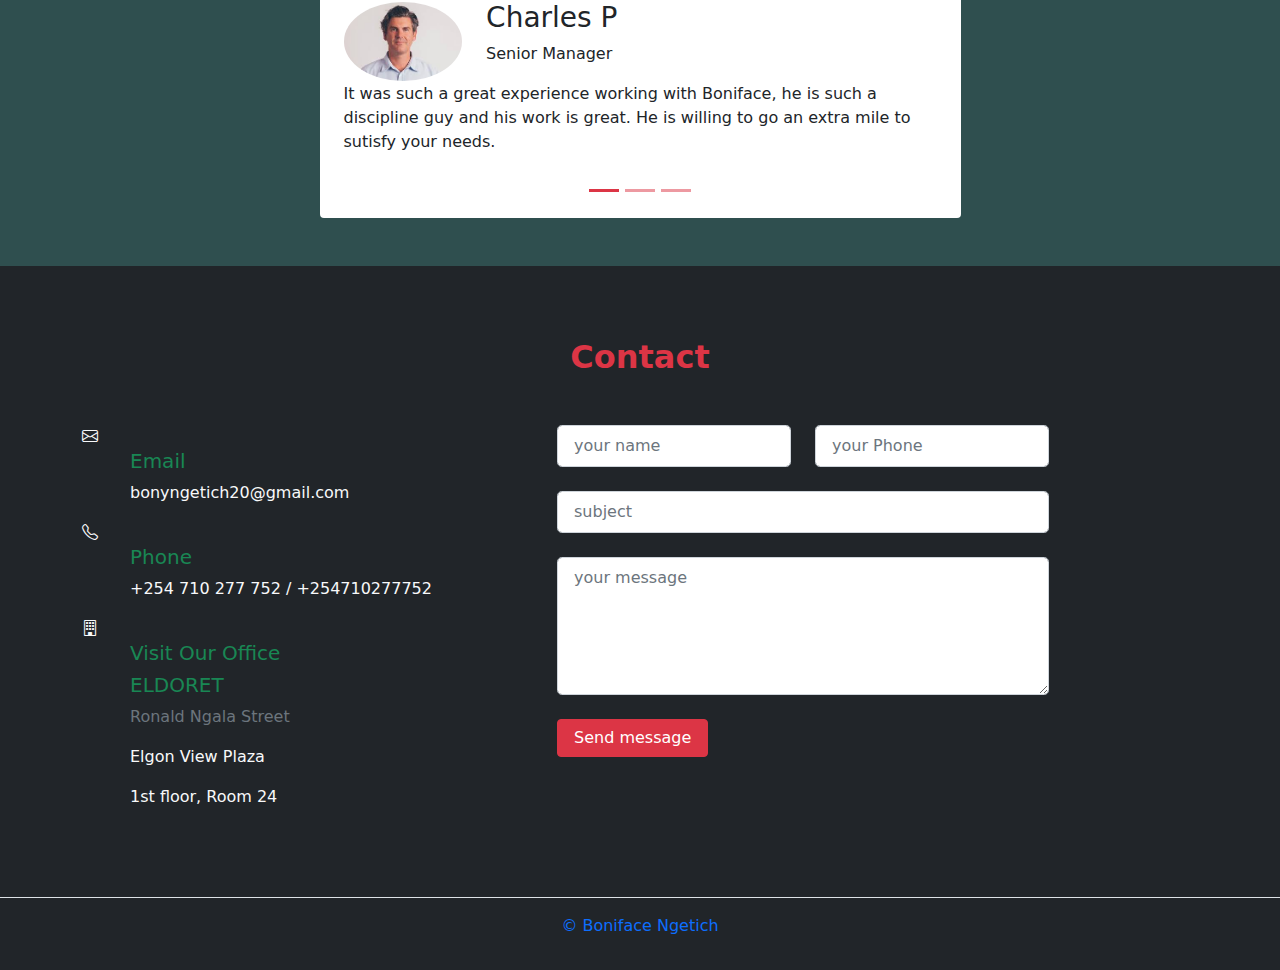
==== commit 06d33a68: "change color  and remove some images" ====
--- a/index.html
+++ b/index.html
@@ -5,6 +5,7 @@
   <meta http-equiv="X-UA-Compatible" content="IE=edge">
   <meta name="viewport" content="width=device-width, initial-scale=1.0">
   <title>Portfolio</title>
+  <link rel="stylesheet" href="style.css">
   <link rel="stylesheet" href="css/Font-awsome.min.css">
   <link rel="stylesheet" href="css/bootstrap.min.css">
   <link rel="stylesheet" href="https://cdn.jsdelivr.net/npm/bootstrap-icons@1.10.3/font/bootstrap-icons.css">
@@ -14,7 +15,7 @@
 <body>
   
 <section >
-  <nav class="navbar fixed-top navbar-expand-lg navbar-light text-dark  bg-white">
+  <nav class="navbar fixed-top navbar-expand-lg  navbar-light text-dark bg-white ">
     <div class="container-fluid">
       <a class="navbar-brand fw-bold" href="#">KENYA</a>
       <button class="navbar-toggler" type="button" data-bs-toggle="collapse" data-bs-target="#navbarNav" aria-controls="navbarNav" aria-expanded="false" aria-label="Toggle navigation">
@@ -58,12 +59,12 @@
    <div class="row  min-vh-100 align-items-center align-content-center">
      <div class="col-md-6">
           <div class="home-img text-center ">
-              <img src="images/My1.jpg" class="rounded-circle mw-100" > 
+              <img src="images/My1.jpg" class="rounded-circle mw-100" width="70%" height="70%"> 
           </div>
      </div>
      <div class="col-md-6 order-md-first">
        <div class="home-text">
-         <p class="mb-1">Hello I'am</p>
+         <p  class=" type" >Hello</p>
          <h1 class="text-info text-uppercase fs-1 fw-bold">Full Stack Developer</h1>
          <h2 class="text-success">Boniface Ngetich</h2>
          <p>I am competent developer who is hardworking and thursty to learn new skills, I have developed web applications for the past five years. 
@@ -193,7 +194,7 @@
       
       <div class="row text-center   ">
         <div class="col-md-6 col-lg-4">
-          <div class="service-item">
+          <div class="service-item shadow-sm p-4 bg-gradient rounded">
             <div class="icon my-3 text-danger fs-2">
               <i class="bi bi-wordpress"></i>
                           </div>
@@ -207,7 +208,7 @@
         </div>
 
         <div class="col-md-6 col-lg-4">
-          <div class="service-item">
+          <div class="service-item shadow-sm p-4 bg-gradient rounded">
             <div class="icon my-3 text-danger fs-2">
               <i class="bi bi-code-slash"></i>
                           </div>
@@ -221,7 +222,7 @@
         </div>
 
         <div class="col-md-6 col-lg-4">
-          <div class="service-item">
+          <div class="service-item shadow-sm p-4 bg-gradient rounded">
             <div class="icon my-3 text-danger fs-2">
               <i class="bi bi-pc-display-horizontal"></i>
                           </div>
@@ -246,7 +247,7 @@
 
 
  <!-- Portfolio section starts -->
- <section style="background-color: darkslategray;" class="portfolio text-light py-4" id="portfolio">
+ <section class="portfolio text-light py-4" id="portfolio">
 
 
 
@@ -262,7 +263,7 @@
       
       <div class="row text-center justify-content-space-between;">
        <div class="col-md-6 col-lg-4  mt-lg-5">
-          <div class="service-item">
+          <div class="">
             <div class=" img-fluid">
               <img src="images/Cart.png" style="width:100%;">
                           </div>
@@ -273,7 +274,7 @@
         </div>
 
         <div class="col-md-6 col-lg-4  mt-lg-5">
-          <div class="service-item">
+          <div class="">
             <div class=" img-fluid">
               <img src="images/Tshirts.png" style="width:100%;">
                           </div>
@@ -284,7 +285,7 @@
         </div>
 
         <div class="col-md-6 col-lg-4  mt-lg-5">
-          <div class="service-item">
+          <div class="">
             <div class=" img-fluid">
               <img src="images/Calcl.png" style="width:100%;">
                           </div>
@@ -294,38 +295,10 @@
           </div>
         </div>
 
-        <div class="col-md-6 col-lg-4 mt-lg-5 ">
-          <div class="service-item">
-            <div class=" img-fluid">
-              <img src="images/Img1.png" style="width:100%;">
-                          </div>
-            <h3 class="fs-5 py-2">E-Commerce</h3>
-            <p><a href="#">Live Demo</a></p>
-              
-          </div>
-        </div>
-
-        <div class="col-md-6 col-lg-4 mt-lg-5 ">
-          <div class="service-item">
-            <div class=" img-fluid">
-              <img src="images/Img1.png" style="width:100%;">
-                          </div>
-            <h3 class="fs-5 py-2">E-Commerce</h3>
-            <p><a href="#">Live Demo</a></p>
-              
-          </div>
-        </div>
-
-        <div class="col-md-6 col-lg-4 mt-lg-5">
-          <div class="service-item">
-            <div class=" img-fluid">
-              <img src="images/Img1.png" style="width:100%;">
-                          </div>
-            <h3 class="fs-5 py-2">E-Commerce</h3>
-            <p><a href="#">Live Demo</a></p>
-              
-          </div>
-        </div>
+        
+
+        
+        
       </div>
 
  </section>
@@ -352,7 +325,7 @@
  <!-- Testimonials section starts -->
   
     <section >
-  <div  class="testimonials py-4 bg-light" id="testimonials">
+  <div  class="testimonials py-4 " id="testimonials">
     <div class="container-lg py-4">
       <div class="row justify-content-center">
         <div class="col-lg-8">
@@ -371,9 +344,9 @@
             <li class="bg-danger" data-bs-target="#carousel" data-bs-slide-to="2" aria-label="Slide 3"></li>
           </ol>
 
-          <div class="carousel-inner">
+          <div class="carousel-inner w-100 h-100">
           <!-- test item start -->
-          <div class="test-item carousel-item active">
+          <div class="test-item  rounded p-4 carousel-item active">
             <div class="review d-flex align-items-center">
               <img class="img-fluid rounded-circle " src="images/client1.jpg" width="20%" height="%">
               <div class="author ms-4">
@@ -382,7 +355,8 @@
             </div>
           </div>
           <P>It was such a great experience working with Boniface, he is such a discipline
-            guy and his work is great. </P>
+            guy and his work is great. He is willing
+            to go an extra mile to sutisfy your needs. </P>
             <div class="ratings">
               <i class="fas fas-star"></i>
               <i class="fas fas-star"></i>
@@ -394,7 +368,7 @@
  <!-- test item end -->
 
  <!-- test item start -->
- <div class="test-item  carousel-item ">
+ <div class="test-item  bg-white rounded p-4  carousel-item ">
   <div class="review d-flex align-items-center">
     <img class="img-fluid rounded-circle " src="images/client2.jpg" width="20%" height="20%">
     <div class="author ms-4">
@@ -403,7 +377,7 @@
   </div>
 </div>
 <P>Boniface is really hardworking and passionate about his work. I have worked 
-  with him and his work was fantastic. I look forward to working with him again in the future.
+  with him and his work was fantastic. I look forward to working with him again.
 </P>
   <div class="ratings">
     <i class="fas fas-star"></i>
@@ -416,16 +390,17 @@
 <!-- test item end -->
 
 <!-- test item start -->
-<div class="test-item  carousel-item ">
+
+<div  class=" test-item  bg-white rounded p-4  carousel-item ">
 <div class="review d-flex align-items-center">
-<img class="img-fluid rounded-circle " src="images/client3.jpg" width="15%" height="20%">
+<img class="img-fluid rounded-circle " src="images/client3.jpg" width="20%" height="20%">
 <div class="author ms-4">
 <h3>Absar A</h3>
 <p>Business Analyst</p>
 </div>
 </div>
 <P>Boniface is one of the brilliant and passionate developer i have ever come across 
-  with. My company has really benefited alot from his work.
+  with. My company has really benefited alot from his work. 
 </P>
 <div class="ratings">
 <i class="fas fas-star"></i>
--- a/style.css
+++ b/style.css
@@ -0,0 +1,34 @@
+@import url('https://fonts.googleapis.com/css2?family=Nunito:wght@200;300;400;500;600;700&family=Poppins&display=swap');
+
+.type {
+    border-left: 2px solid red;
+    animation: typing 1s steps(5) infinite;
+}
+
+@keyframes typing {
+    100% {
+        left: 100%;
+    }
+}
+
+.portfolio {
+    background-color: darkslategray;
+}
+
+.service-item {
+    width: 100%;
+    height: 100%;
+}
+
+home-img {
+    width: 50%;
+    height: 50%;
+}
+.testimonials {
+    background-color: darkslategray;
+    
+}
+.test-item{
+    background-color: white;
+    
+}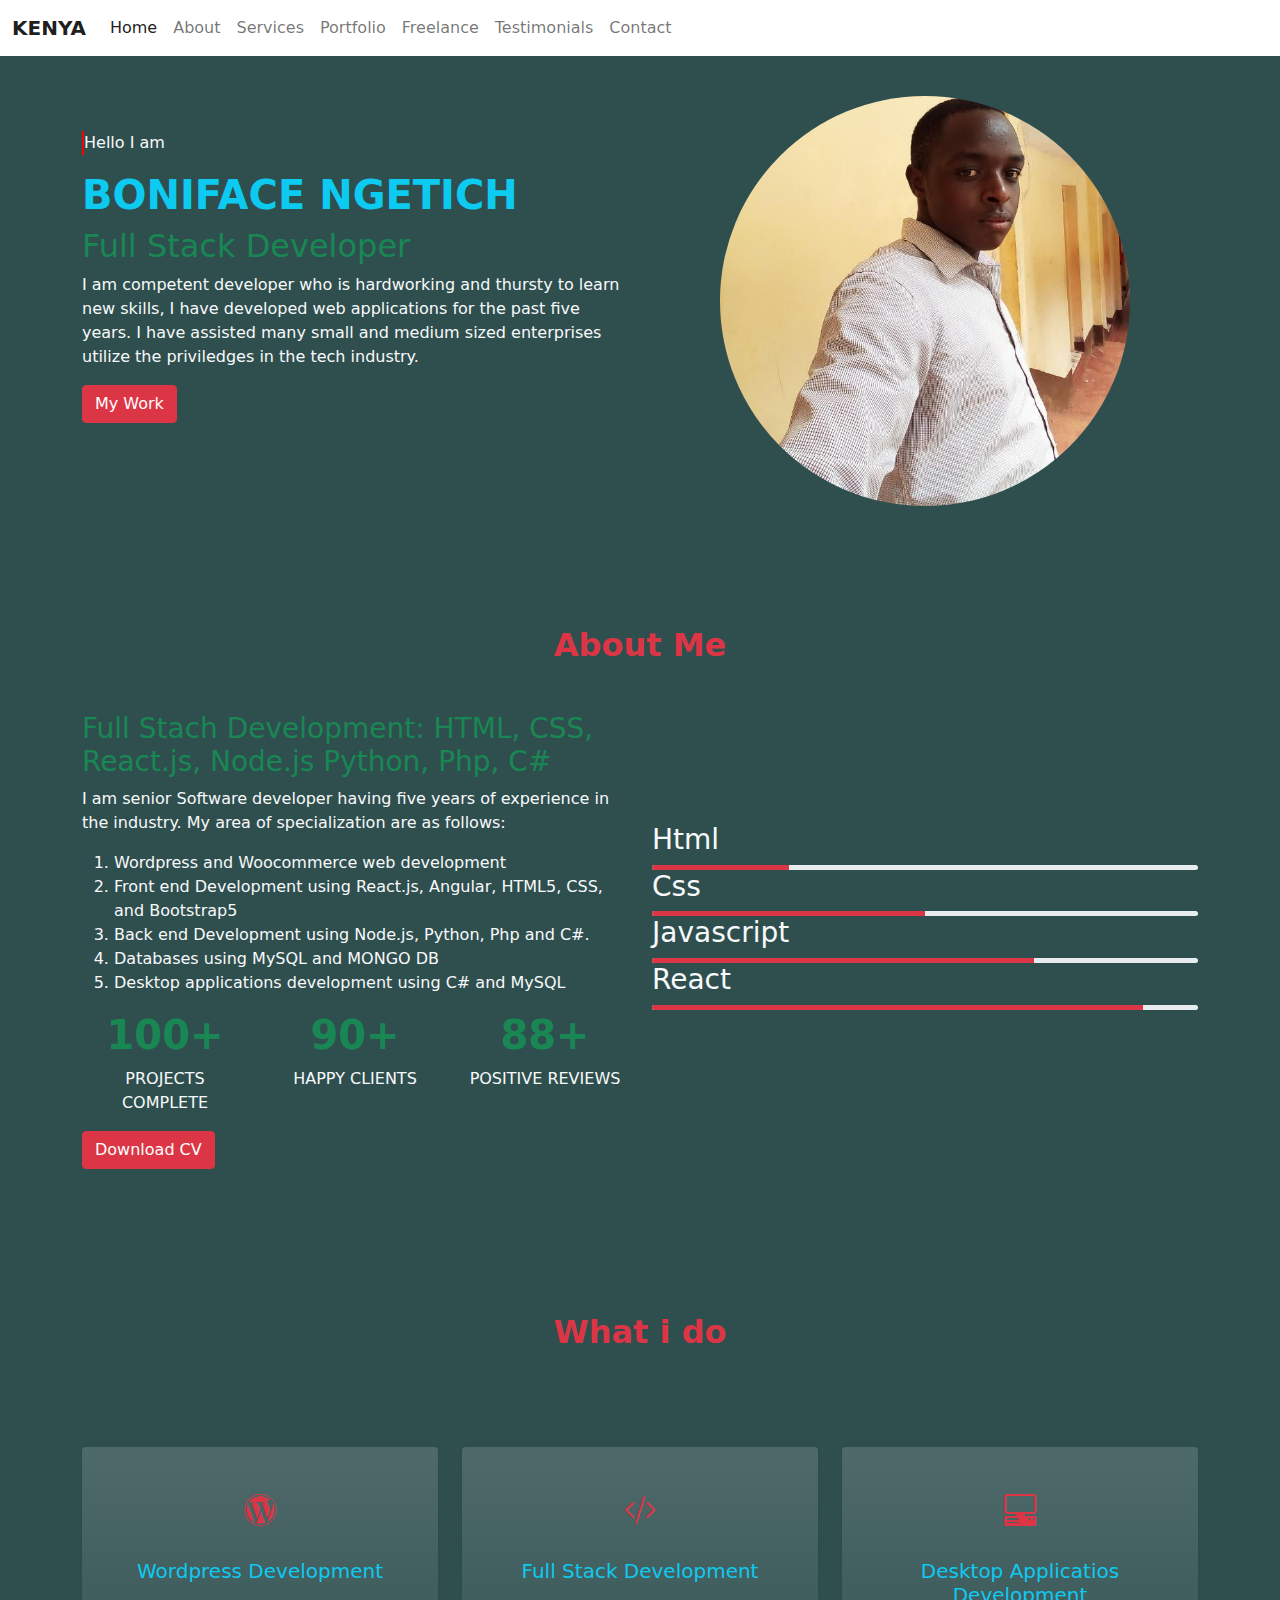
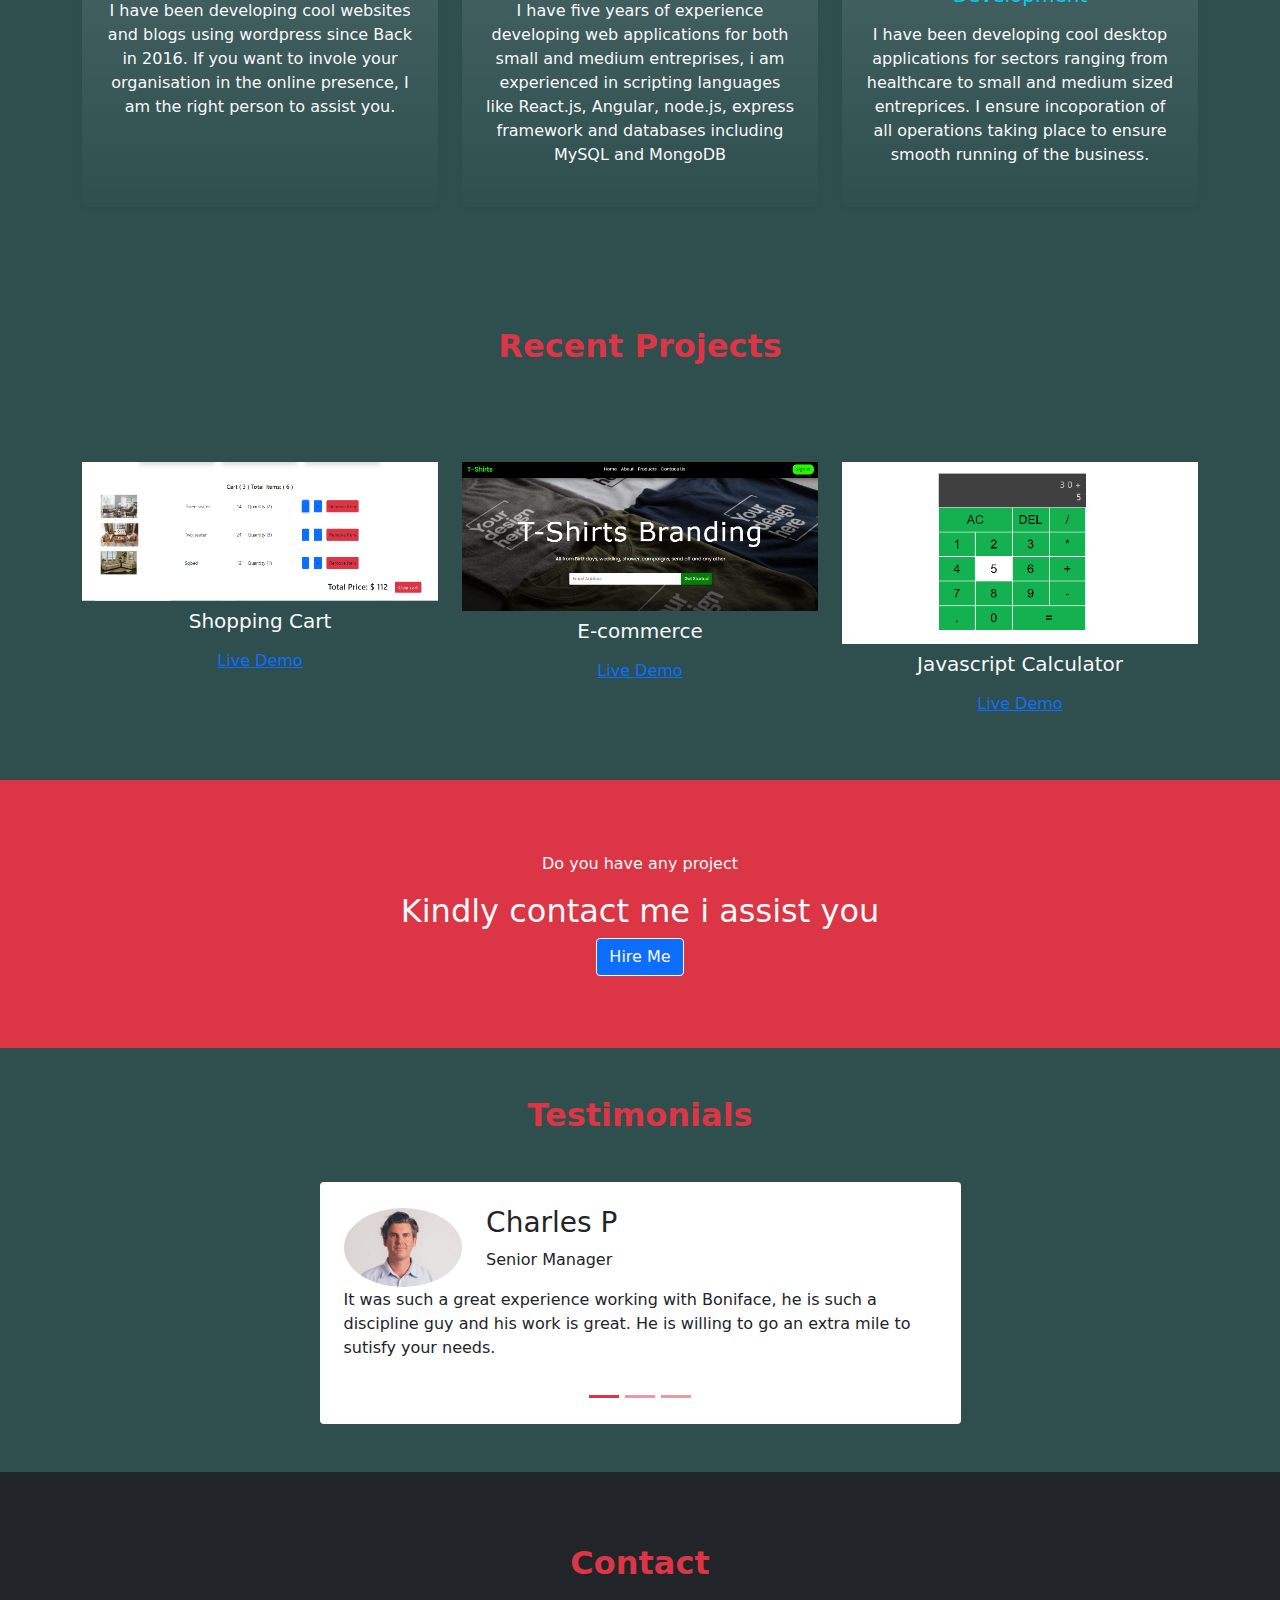
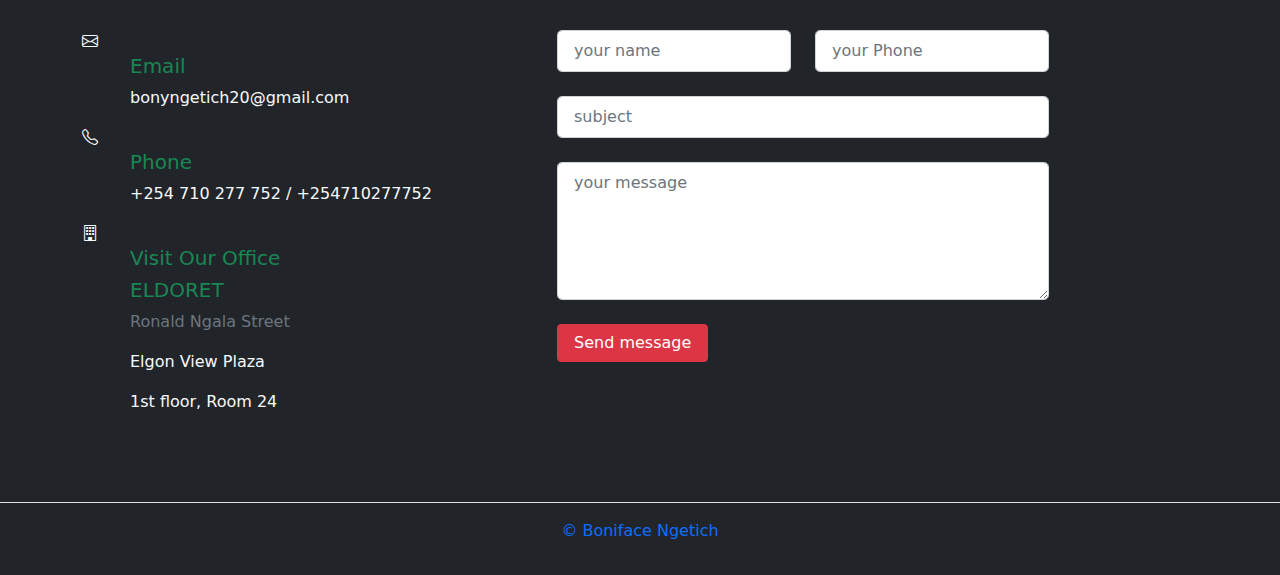
==== commit 4168edb9: "changed margin" ====
--- a/index.html
+++ b/index.html
@@ -56,17 +56,17 @@
   <!-- Home section starts -->
 <section style="background-color: darkslategray;" class="home py-5 text-light " id="home">
  <div class="container-lg">
-   <div class="row  min-vh-100 align-items-center align-content-center">
+   <div class="row   align-items-center align-content-center">
      <div class="col-md-6">
-          <div class="home-img text-center ">
-              <img src="images/My1.jpg" class="rounded-circle mw-100" width="70%" height="70%"> 
+          <div class="home-img mt-5 text-center ">
+              <img src="images/My1.jpg" class="rounded-circle mw-100" width="75%" height="75%"> 
           </div>
      </div>
      <div class="col-md-6 order-md-first">
        <div class="home-text">
-         <p  class=" type" >Hello</p>
-         <h1 class="text-info text-uppercase fs-1 fw-bold">Full Stack Developer</h1>
-         <h2 class="text-success">Boniface Ngetich</h2>
+         <p  class=" type" >Hello I am</p>
+         <h1 class="text-info text-uppercase fs-1 fw-bold">Boniface Ngetich</h1>
+         <h2 class="text-success">Full Stack Developer</h2>
          <p>I am competent developer who is hardworking and thursty to learn new skills, I have developed web applications for the past five years. 
             I have assisted many small and medium sized enterprises utilize the priviledges in the tech industry.
            </p>
@@ -193,8 +193,8 @@
 
       
       <div class="row text-center   ">
-        <div class="col-md-6 col-lg-4">
-          <div class="service-item shadow-sm p-4 bg-gradient rounded">
+        <div class="col-md-6 col-lg-4 mt-5">
+          <div class="service-item shadow-sm p-4  bg-gradient rounded">
             <div class="icon my-3 text-danger fs-2">
               <i class="bi bi-wordpress"></i>
                           </div>
@@ -207,8 +207,8 @@
           </div>
         </div>
 
-        <div class="col-md-6 col-lg-4">
-          <div class="service-item shadow-sm p-4 bg-gradient rounded">
+        <div class="col-md-6 col-lg-4 mt-5">
+          <div class="service-item  shadow-sm p-4  bg-gradient rounded">
             <div class="icon my-3 text-danger fs-2">
               <i class="bi bi-code-slash"></i>
                           </div>
@@ -221,8 +221,8 @@
           </div>
         </div>
 
-        <div class="col-md-6 col-lg-4">
-          <div class="service-item shadow-sm p-4 bg-gradient rounded">
+        <div class="col-md-6 col-lg-4 mt-5">
+          <div class="service-item shadow-sm p-4  bg-gradient rounded">
             <div class="icon my-3 text-danger fs-2">
               <i class="bi bi-pc-display-horizontal"></i>
                           </div>
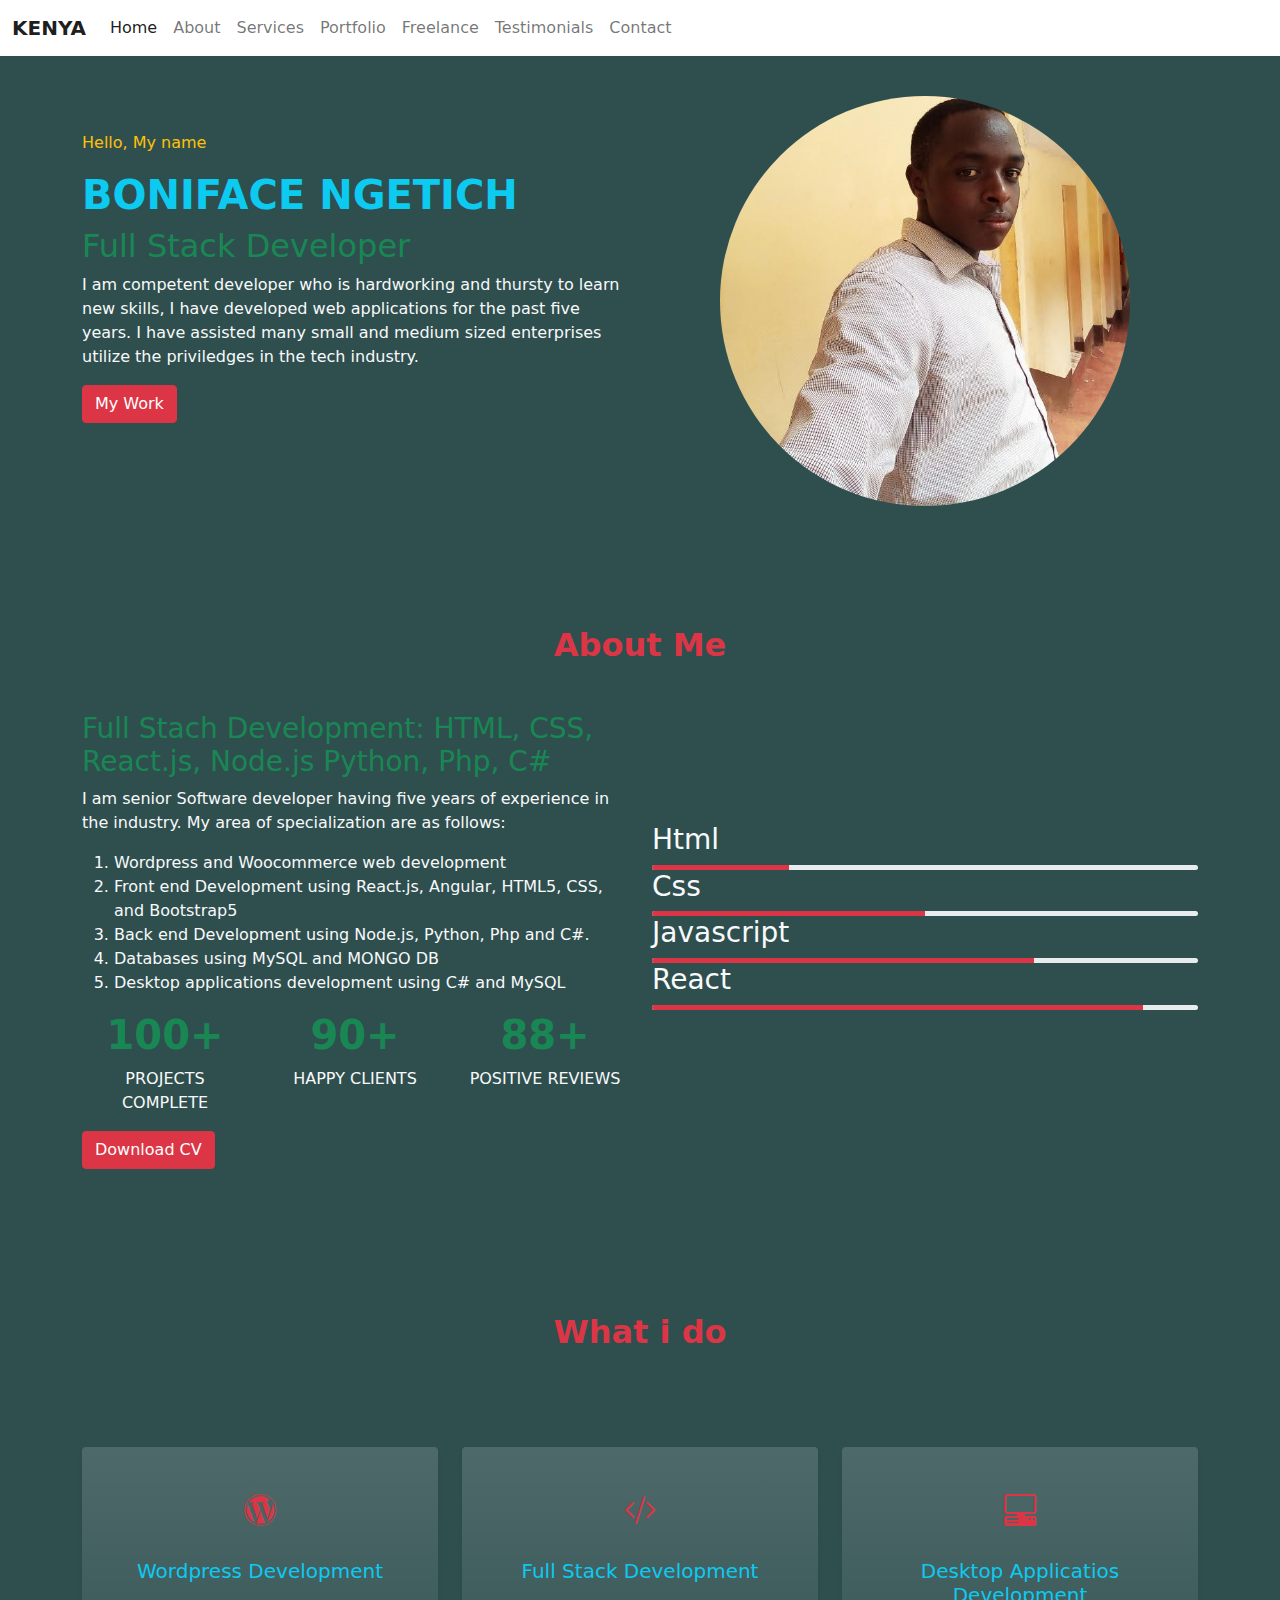
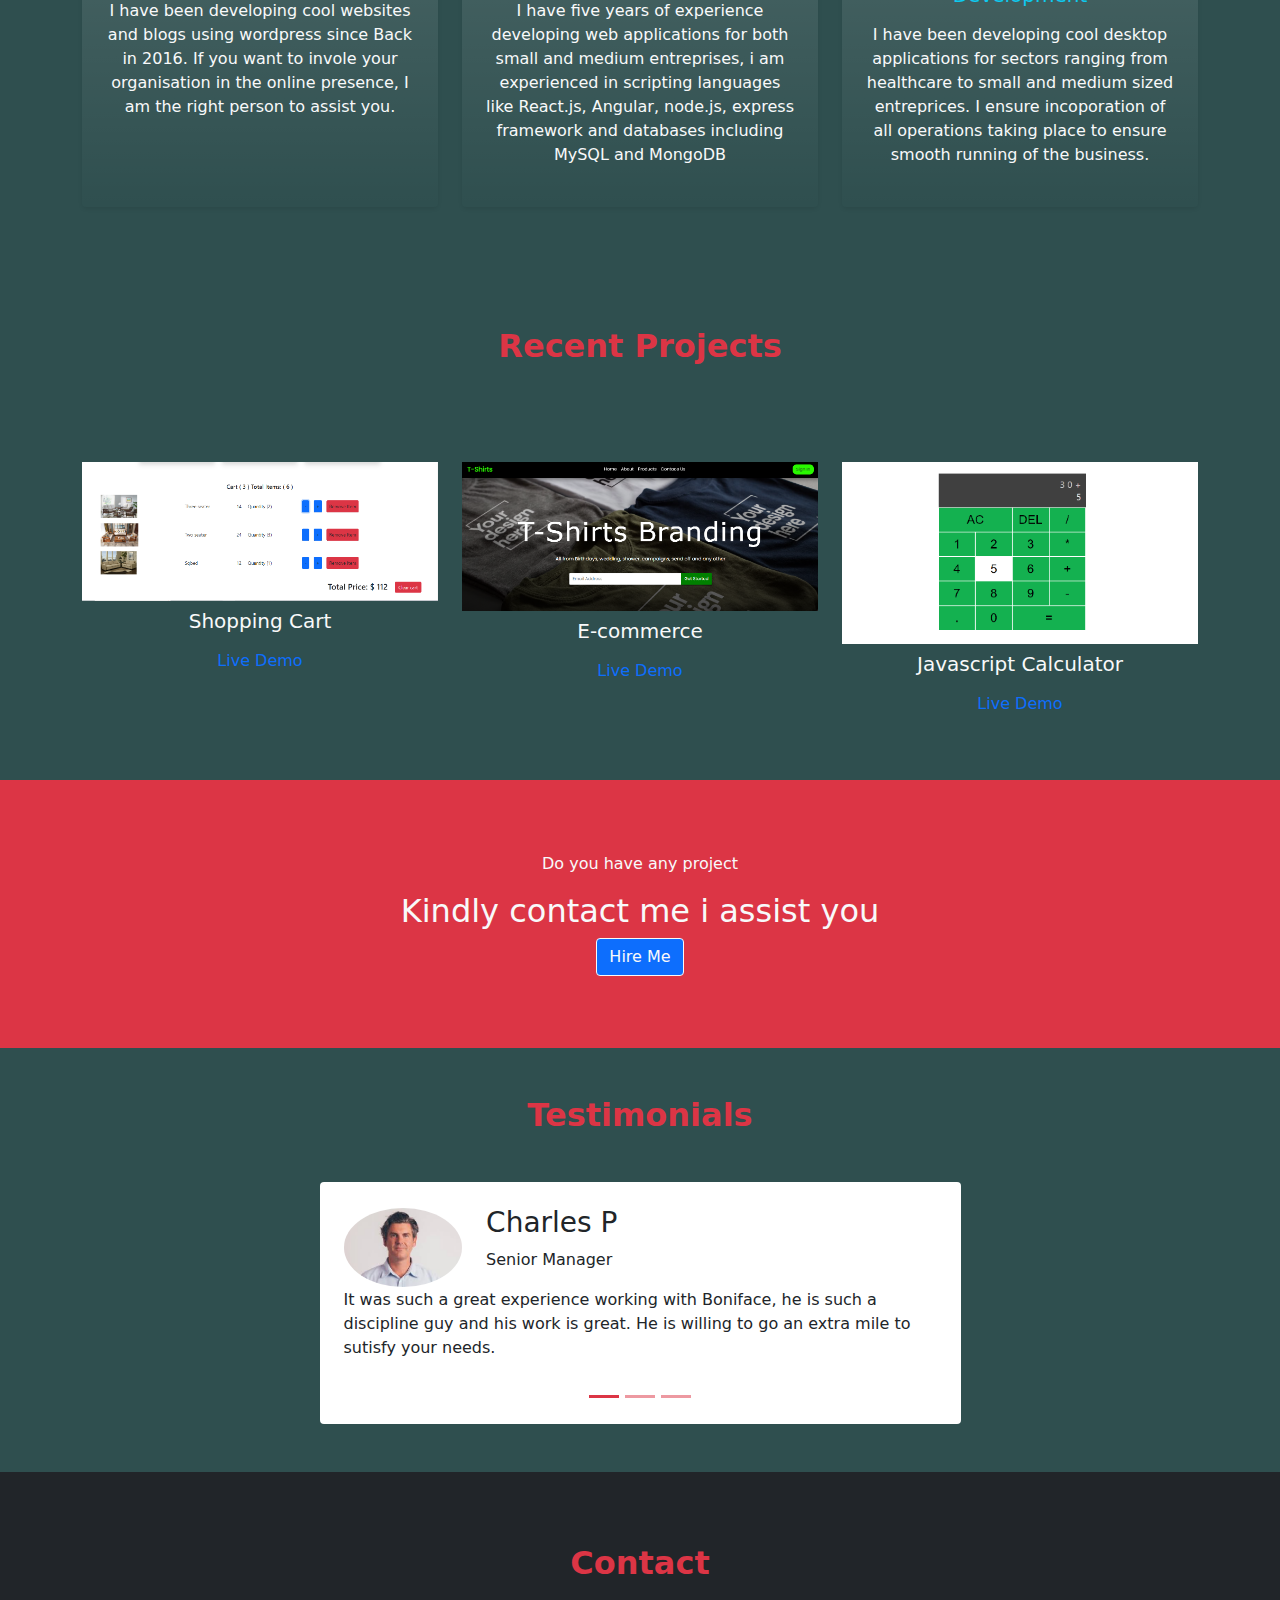
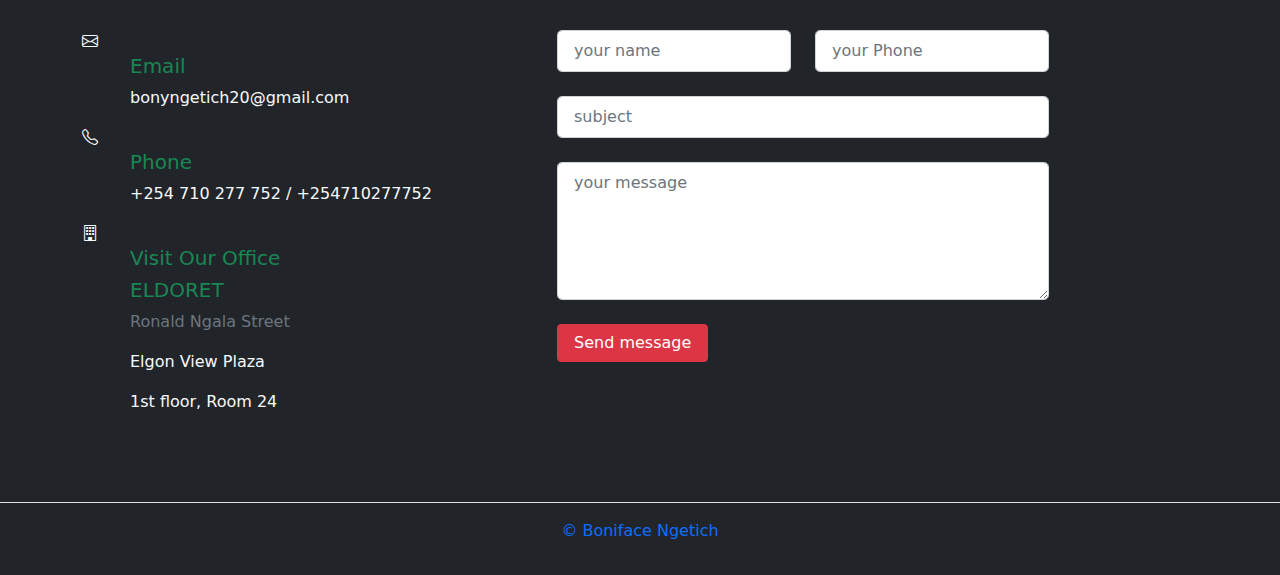
==== commit 7bb58bbd: "added typing effect" ====
--- a/index.html
+++ b/index.html
@@ -5,6 +5,8 @@
   <meta http-equiv="X-UA-Compatible" content="IE=edge">
   <meta name="viewport" content="width=device-width, initial-scale=1.0">
   <title>Portfolio</title>
+  <script src="https://code.jquery.com/jquery-3.6.0.min.js"></script>
+  <script src="index.js"></script>
   <link rel="stylesheet" href="style.css">
   <link rel="stylesheet" href="css/Font-awsome.min.css">
   <link rel="stylesheet" href="css/bootstrap.min.css">
@@ -64,7 +66,8 @@
      </div>
      <div class="col-md-6 order-md-first">
        <div class="home-text">
-         <p  class=" type" >Hello I am</p>
+        <p class="text-warning" id="typing"></p>
+        
          <h1 class="text-info text-uppercase fs-1 fw-bold">Boniface Ngetich</h1>
          <h2 class="text-success">Full Stack Developer</h2>
          <p>I am competent developer who is hardworking and thursty to learn new skills, I have developed web applications for the past five years. 
--- a/style.css
+++ b/style.css
@@ -1,18 +1,15 @@
 @import url('https://fonts.googleapis.com/css2?family=Nunito:wght@200;300;400;500;600;700&family=Poppins&display=swap');
 
-.type {
-    border-left: 2px solid red;
-    animation: typing 1s steps(5) infinite;
-}
 
-@keyframes typing {
-    100% {
-        left: 100%;
-    }
-}
+
+
 
 .portfolio {
     background-color: darkslategray;
+}
+
+.portfolio a {
+    text-decoration: none;
 }
 
 .service-item {
@@ -31,4 +28,8 @@
 .test-item{
     background-color: white;
     
-}+}
+
+
+
+ 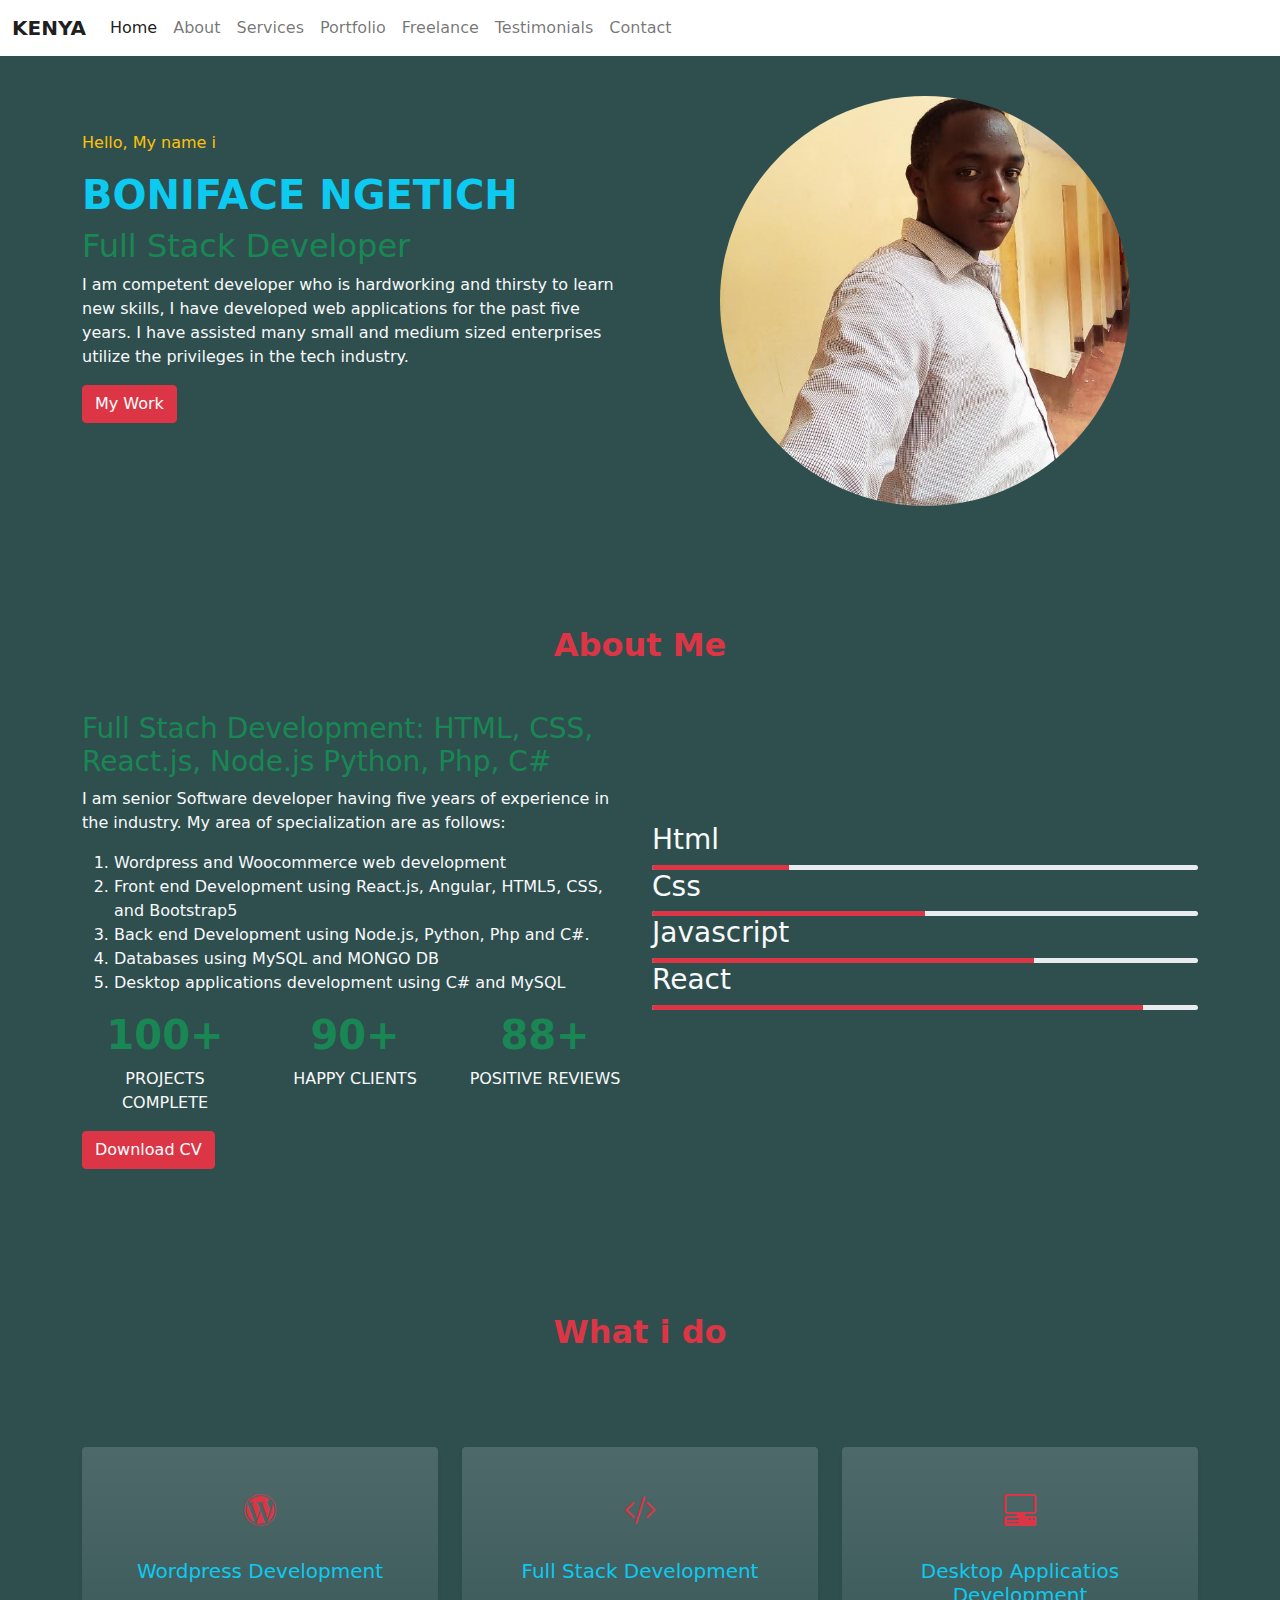
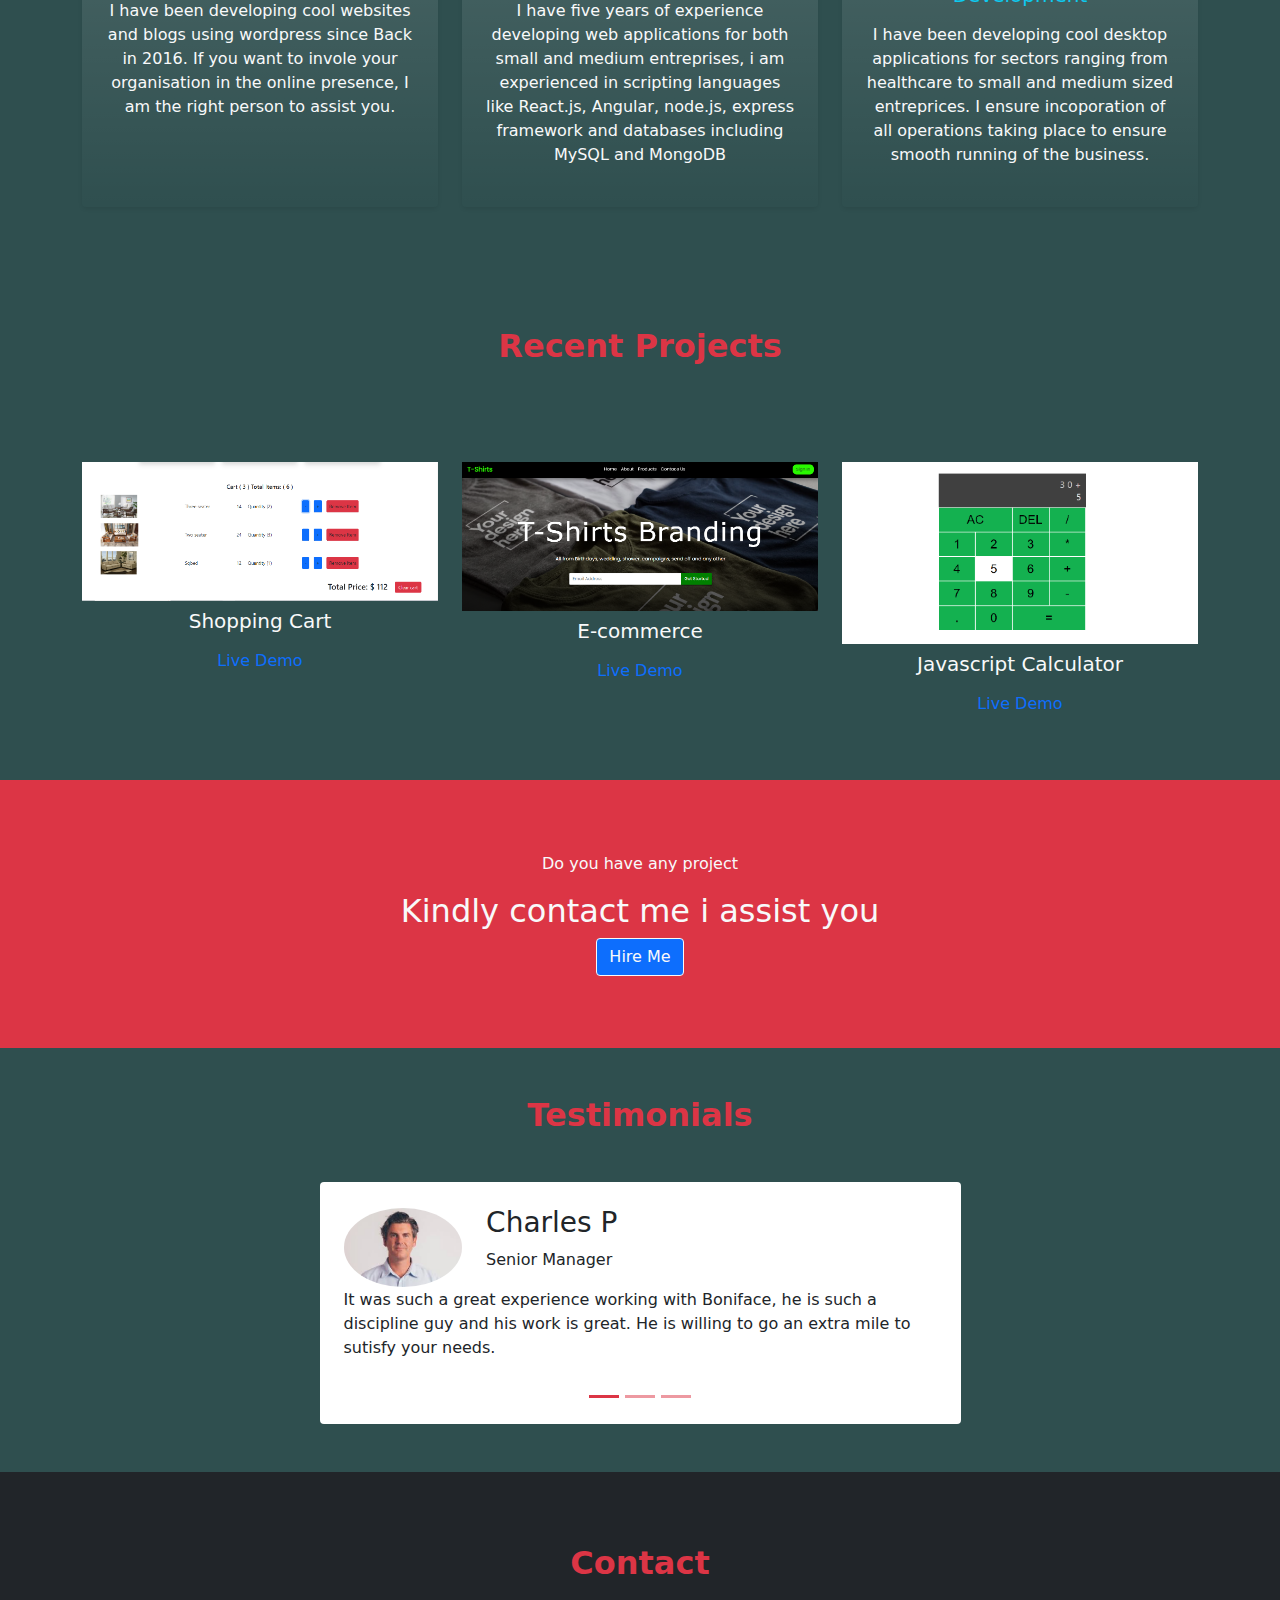
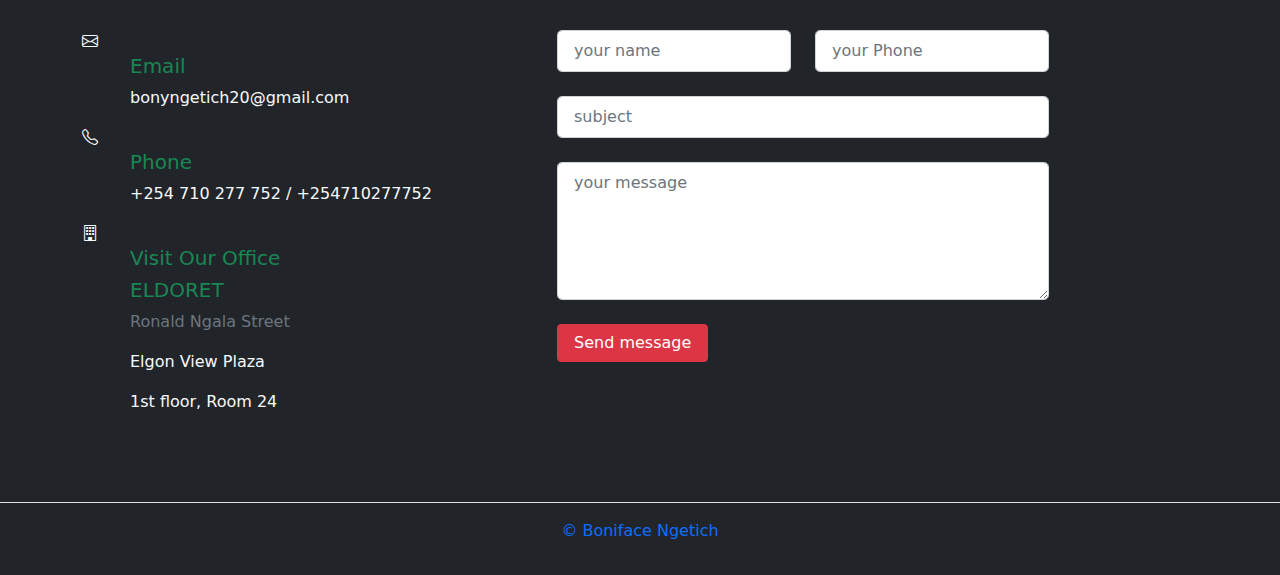
==== commit c649f46b: "spelling mistake" ====
--- a/index.html
+++ b/index.html
@@ -70,8 +70,8 @@
         
          <h1 class="text-info text-uppercase fs-1 fw-bold">Boniface Ngetich</h1>
          <h2 class="text-success">Full Stack Developer</h2>
-         <p>I am competent developer who is hardworking and thursty to learn new skills, I have developed web applications for the past five years. 
-            I have assisted many small and medium sized enterprises utilize the priviledges in the tech industry.
+         <p>I am competent developer who is hardworking and thirsty to learn new skills, I have developed web applications for the past five years. 
+            I have assisted many small and medium sized enterprises utilize the privileges in the tech industry.
            </p>
            <a href="#portfolio" class="btn  btn-danger">My Work</a>
        </div>
